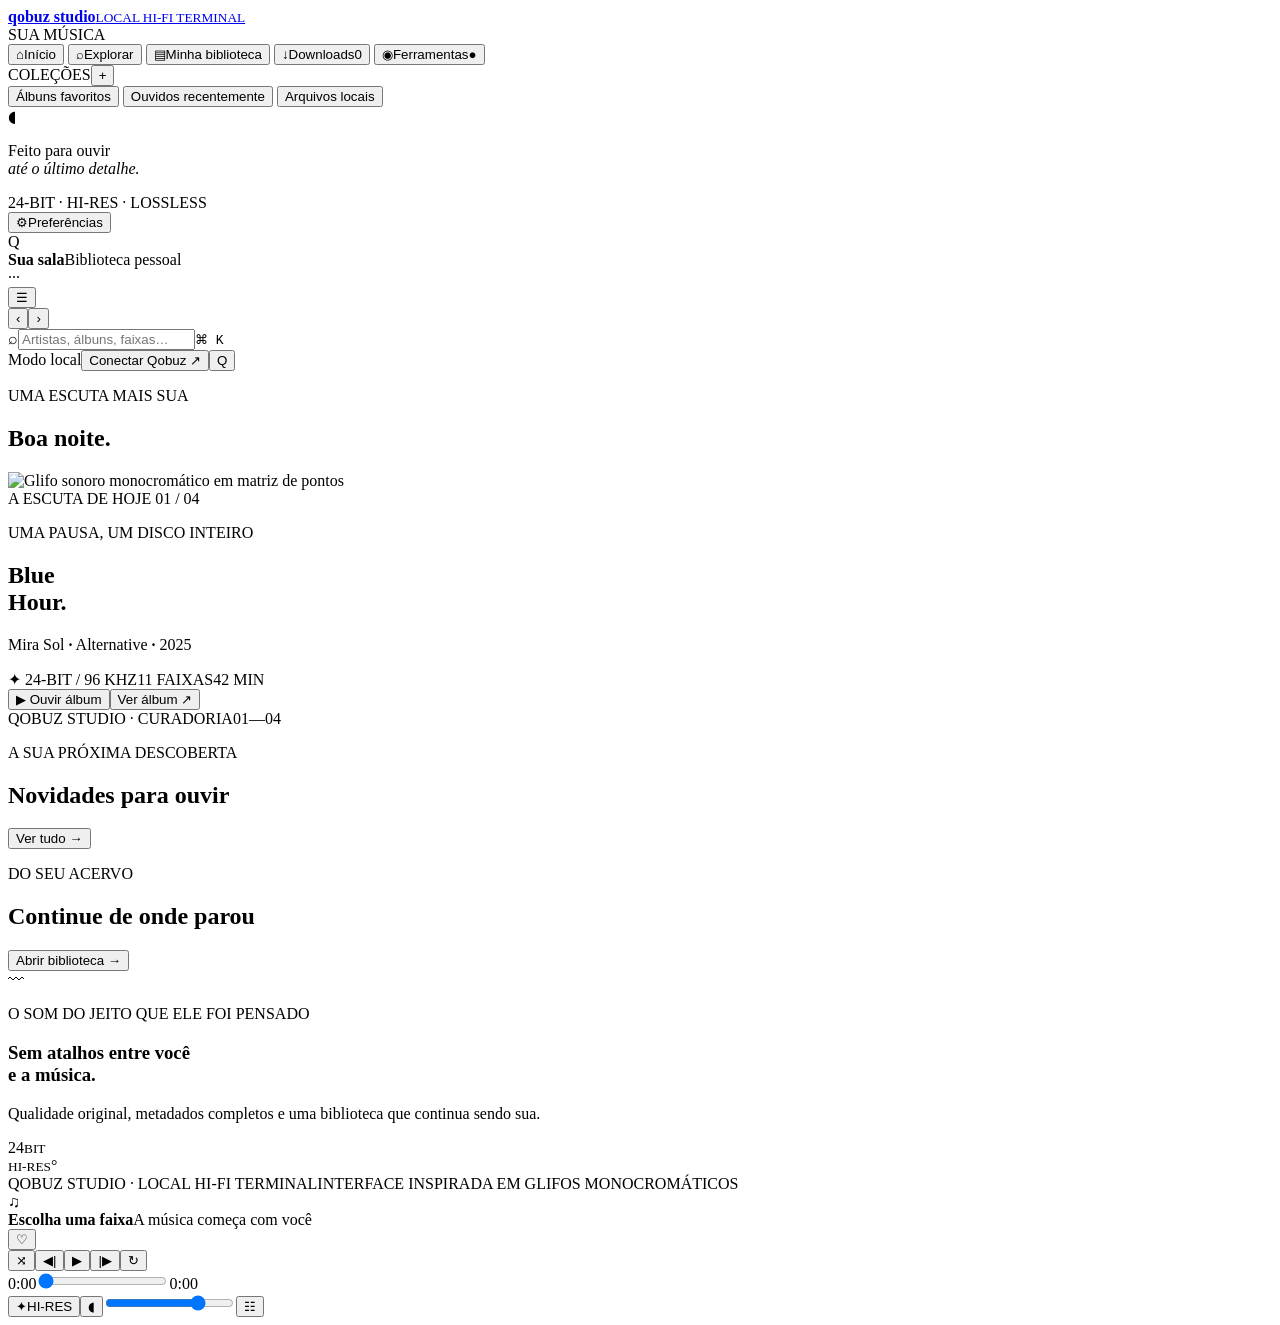
==== qobuz_dl/web_ui/index.html @ c61e97c6 "Update MANIFEST and expand README for Qobuz-DL Studio" ====
<!doctype html>
<html lang="pt-BR">
<head>
  <meta charset="utf-8">
  <meta name="viewport" content="width=device-width,initial-scale=1,viewport-fit=cover">
  <meta name="theme-color" content="#101010">
  <meta name="description" content="Uma sala de escuta pessoal para sua biblioteca hi-fi.">
  <title>Qobuz Studio · Sua sala de escuta</title>
  <link rel="stylesheet" href="/app.css">
  <script defer src="/app.js"></script>
</head>
<body>
  <div class="app-shell">
    <aside class="sidebar" id="sidebar">
      <a class="brand" href="#inicio" aria-label="Qobuz Studio — início">
        <span class="brand-mark glyph-mark" aria-hidden="true"><i></i><i></i><i></i><i></i><i></i><i></i><i></i><i></i></span>
        <span class="brand-copy"><strong>qobuz<span> studio</span></strong><small>LOCAL HI-FI TERMINAL</small></span>
      </a>
      <div class="sidebar-scroll">
        <div class="nav-group-label">SUA MÚSICA</div>
        <nav class="primary-nav" aria-label="Navegação principal">
          <button class="nav-link active" data-view="home"><span class="nav-icon">⌂</span><span>Início</span></button>
          <button class="nav-link" data-view="explore"><span class="nav-icon">⌕</span><span>Explorar</span></button>
          <button class="nav-link" data-view="library"><span class="nav-icon">▤</span><span>Minha biblioteca</span></button>
          <button class="nav-link" data-view="downloads"><span class="nav-icon">↓</span><span>Downloads</span><span class="nav-count" id="queue-count">0</span></button>
          <button class="nav-link" data-view="tools"><span class="nav-icon">◉</span><span>Ferramentas</span><span class="tool-nav-mark">●</span></button>
        </nav>
        <div class="nav-divider"></div>
        <div class="nav-group-head"><span class="nav-group-label">COLEÇÕES</span><button class="small-plus" id="quick-library" title="Abrir sua biblioteca">+</button></div>
        <nav class="collection-nav">
          <button class="collection-link" data-view="favorites"><span class="collection-dot dot-coral"></span>Álbuns favoritos</button>
          <button class="collection-link" data-view="recent"><span class="collection-dot dot-blue"></span>Ouvidos recentemente</button>
          <button class="collection-link" data-view="local"><span class="collection-dot dot-gold"></span>Arquivos locais</button>
        </nav>
        <div class="sidebar-note">
          <div class="note-symbol">◖</div>
          <p>Feito para ouvir<br><em>até o último detalhe.</em></p>
          <span>24-BIT · HI-RES · LOSSLESS</span>
        </div>
      </div>
      <div class="sidebar-bottom">
        <button class="settings-link" id="open-settings"><span class="nav-icon">⚙</span><span>Preferências</span></button>
        <div class="profile-row"><div class="profile-avatar" id="profile-avatar">Q</div><div class="profile-copy"><strong id="profile-name">Sua sala</strong><span id="profile-subtitle">Biblioteca pessoal</span></div><span class="profile-menu">···</span></div>
      </div>
    </aside>

    <main class="main-content">
      <header class="topbar">
        <button class="mobile-menu" id="mobile-menu" aria-label="Abrir menu">☰</button>
        <div class="history-buttons"><button aria-label="Voltar" id="go-back">‹</button><button aria-label="Avançar" id="go-forward">›</button></div>
        <label class="search-box" for="global-search"><span class="search-symbol">⌕</span><input id="global-search" type="search" placeholder="Artistas, álbuns, faixas…" autocomplete="off"><kbd>⌘ K</kbd></label>
        <div class="top-actions"><span class="connection-pill" id="connection-pill"><i></i><span>Modo local</span></span><button class="connect-button" id="connect-button">Conectar Qobuz <span>↗</span></button><button class="avatar-top" aria-label="Preferências" id="avatar-top">Q</button></div>
      </header>
      <div class="demo-banner" id="demo-banner" hidden><span>PRÉVIA INTERATIVA</span> Os exemplos abaixo são demonstrativos. Conecte sua conta na versão local para buscar, reproduzir e baixar conteúdo.</div>

      <section class="page-view" id="home-view">
        <div class="welcome-line"><div><p class="eyebrow" id="date-greeting">UMA ESCUTA MAIS SUA</p><h1>Boa noite<span class="period-dot">.</span></h1></div><div class="sound-mark" aria-hidden="true"><i></i><i></i><i></i><i></i><i></i><i></i><i></i></div></div>
        <section class="hero-card" aria-label="Destaque musical">
          <img class="hero-art" src="/assets/cover-glyph.jpg" alt="Glifo sonoro monocromático em matriz de pontos">
          <div class="hero-overlay"></div><div class="hero-grain"></div>
          <div class="hero-content"><div class="hero-kicker"><span class="live-dot"></span> A ESCUTA DE HOJE <span class="hero-line"></span> 01 / 04</div><p class="hero-overline">UMA PAUSA, UM DISCO INTEIRO</p><h2>Blue<br>Hour<span>.</span></h2><p class="hero-description">Mira Sol <b>·</b> Alternative <b>·</b> 2025</p><div class="hero-meta"><span class="quality-chip"><span>✦</span> 24-BIT / 96 KHZ</span><span>11 FAIXAS</span><span>42 MIN</span></div><div class="hero-actions"><button class="button-primary" id="hero-play"><span class="play-triangle">▶</span> Ouvir álbum</button><button class="button-ghost" id="hero-detail">Ver álbum <span>↗</span></button></div></div>
          <div class="hero-side-caption"><span>QOBUZ STUDIO · CURADORIA</span><i></i><span>01—04</span></div>
        </section>
        <div class="section-heading"><div><p class="eyebrow">A SUA PRÓXIMA DESCOBERTA</p><h2>Novidades para ouvir</h2></div><button class="text-action" id="see-all-new">Ver tudo <span>→</span></button></div>
        <div class="album-grid" id="new-releases"></div>
        <div class="section-heading section-heading-spaced"><div><p class="eyebrow">DO SEU ACERVO</p><h2>Continue de onde parou</h2></div><button class="text-action" id="see-all-local">Abrir biblioteca <span>→</span></button></div>
        <div class="recent-strip" id="recent-tracks"></div>
        <section class="quality-note"><div class="quality-note-symbol">〰</div><div><p class="eyebrow">O SOM DO JEITO QUE ELE FOI PENSADO</p><h3>Sem atalhos entre você<br>e a música.</h3><p>Qualidade original, metadados completos e uma biblioteca que continua sendo sua.</p></div><div class="quality-note-right"><span>24</span><small>BIT<br>HI-RES</small><span class="quality-note-orbit">°</span></div></section>
      </section>

      <section class="page-view alternate-view" id="explore-view" hidden><div class="view-heading"><p class="eyebrow">UM CATÁLOGO PARA SE PERDER</p><h1>Explore<span class="period-dot">.</span></h1><p class="view-subtitle">Encontre sua próxima faixa favorita por artista, álbum ou gênero.</p></div><div class="genre-grid" id="genre-grid"></div><div class="section-heading"><div><p class="eyebrow">BUSCAS POPULARES</p><h2>Comece por aqui</h2></div></div><div class="album-grid" id="explore-albums"></div></section>
      <section class="page-view alternate-view" id="library-view" hidden><div class="view-heading"><p class="eyebrow">SEU ACERVO, SEMPRE À MÃO</p><h1>Minha biblioteca<span class="period-dot">.</span></h1><p class="view-subtitle" id="library-location">Os seus álbuns favoritos e arquivos locais.</p></div><div class="tabs"><button class="tab-button active" data-library-tab="favorites">Favoritos</button><button class="tab-button" data-library-tab="local">Arquivos locais</button></div><div class="album-grid" id="library-albums"></div><div class="track-table-wrap" id="library-files-wrap" hidden><table class="track-table"><thead><tr><th></th><th>FAIXA</th><th>ÁLBUM</th><th>FORMATO</th><th>TEMPO</th><th></th></tr></thead><tbody id="library-files"></tbody></table><div class="empty-state" id="library-empty" hidden><span>♫</span><h3>A sua pasta de música está esperando.</h3><p>Escolha a pasta da sua biblioteca em Preferências para encontrar os arquivos locais.</p><button class="button-secondary" id="empty-settings">Escolher pasta</button></div></div></section>
      <section class="page-view alternate-view" id="downloads-view" hidden><div class="view-heading"><p class="eyebrow">SEM PERDER O FIO DA MÚSICA</p><h1>Downloads<span class="period-dot">.</span></h1><p class="view-subtitle">Acompanhe a sua fila e o que já chegou à biblioteca.</p></div><div class="download-summary"><div><span class="summary-label">NA FILA</span><strong id="pending-total">0</strong></div><div><span class="summary-label">CONCLUÍDOS</span><strong id="done-total">0</strong></div><div><span class="summary-label">DESTINO</span><strong id="download-path-summary">—</strong></div><button class="button-secondary" id="open-download-folder">Alterar pasta ↗</button></div><div class="track-table-wrap"><table class="track-table"><thead><tr><th></th><th>ITEM</th><th>ESTADO</th><th>ADICIONADO</th><th></th></tr></thead><tbody id="download-queue"></tbody></table><div class="empty-state" id="queue-empty"><span>↓</span><h3>O próximo álbum pode começar aqui.</h3><p>Busque uma faixa ou álbum e escolha “Baixar” para criar sua fila.</p><button class="button-secondary" id="queue-search">Explorar música</button></div></div></section>
      <section class="page-view alternate-view" id="favorites-view" hidden><div class="view-heading"><p class="eyebrow">OS DISCOS QUE VOLTAM COM VOCÊ</p><h1>Álbuns favoritos<span class="period-dot">.</span></h1></div><div class="album-grid" id="favorites-albums"></div></section>
      <section class="page-view alternate-view" id="recent-view" hidden><div class="view-heading"><p class="eyebrow">OUVIDO POR ÚLTIMO</p><h1>Recentes<span class="period-dot">.</span></h1></div><div class="recent-strip" id="recent-view-tracks"></div></section>
      <section class="page-view alternate-view" id="local-view" hidden><div class="view-heading"><p class="eyebrow">SEMPRE DISPONÍVEL</p><h1>Arquivos locais<span class="period-dot">.</span></h1><p class="view-subtitle" id="local-location">Reproduza os seus arquivos de áudio já baixados.</p></div><div class="track-table-wrap"><table class="track-table"><thead><tr><th></th><th>FAIXA</th><th>ÁLBUM</th><th>FORMATO</th><th>TEMPO</th><th></th></tr></thead><tbody id="local-files"></tbody></table><div class="empty-state" id="local-empty"><span>♫</span><h3>Nenhum arquivo de áudio encontrado.</h3><p>Defina o diretório da biblioteca em Preferências.</p><button class="button-secondary" id="local-settings">Abrir preferências</button></div></div></section>
      <section class="page-view alternate-view search-view" id="search-view" hidden><div class="view-heading"><p class="eyebrow">A SUA PRÓXIMA DESCOBERTA</p><h1>Resultados<span class="period-dot">.</span></h1><p class="view-subtitle" id="search-query-title"></p></div><div class="tabs"><button class="tab-button active" data-search-tab="all">Tudo</button><button class="tab-button" data-search-tab="tracks">Faixas</button><button class="tab-button" data-search-tab="albums">Álbuns</button></div><div class="album-grid" id="search-albums"></div><div class="track-table-wrap" id="search-track-wrap"><table class="track-table"><thead><tr><th></th><th>FAIXA</th><th>ÁLBUM</th><th>QUALIDADE</th><th>TEMPO</th><th></th></tr></thead><tbody id="search-tracks"></tbody></table><div class="empty-state" id="search-empty" hidden><span>⌕</span><h3>Nada encontrado por aqui.</h3><p>Tente outro nome, artista ou álbum.</p></div></div></section>
      <section class="page-view alternate-view tools-view" id="tools-view" hidden>
        <div class="view-heading"><p class="eyebrow">O PROGRAMA INTEIRO, SOB SEU CONTROLE</p><h1>Ferramentas<span class="period-dot">.</span></h1><p class="view-subtitle">Atalhos visuais para os recursos de manutenção, biblioteca e importação do Qobuz-DL.</p></div>
        <div class="tool-console"><div class="tool-console-head"><span class="console-light"></span><span class="console-light"></span><span class="console-light"></span><span class="console-caption">QOBUZ-DL / COMMAND CENTER</span><span class="console-status" id="tool-console-status">PRONTO</span></div><div class="tool-console-body"><div class="tool-selector-wrap"><label class="form-label" for="tool-select">ESCOLHA UMA FERRAMENTA</label><select id="tool-select"><option value="doctor">Diagnóstico do sistema</option><option value="stats">Estatísticas da biblioteca</option><option value="library">Catálogo local</option><option value="scan">Examinar pasta de música</option><option value="sync-favorites">Sincronizar favoritos</option><option value="sync-db">Reconstruir banco de downloads</option><option value="find-duplicates">Encontrar faixas duplicadas</option><option value="lyrics">Preencher letras nos arquivos</option><option value="inspect">Inspecionar áudio e tags</option><option value="import-playlist">Importar playlist externa</option><option value="sync-playlist">Sincronizar pasta com playlist</option><option value="dl">Baixar por URL do Qobuz</option><option value="lucky">Buscar e baixar automaticamente</option><option value="user">Perfil e assinatura</option><option value="show-config">Ver configuração (segredos ocultos)</option><option value="purge">Apagar banco de downloads</option></select><p class="tool-description" id="tool-description">Verifica ambiente, configuração, bancos locais e dependências sem revelar credenciais.</p><div id="tool-dynamic-fields"></div><div class="tool-warning" id="tool-warning" hidden></div><div class="tool-actions"><button class="button-primary" id="run-tool"><span>▶</span> Executar</button><button class="button-secondary" id="open-tool-docs">Como funciona</button></div></div><div class="tool-terminal" id="tool-terminal"><div class="terminal-empty"><span class="terminal-prompt">›</span><span>Selecione uma ferramenta e execute para ver a saída aqui.</span></div></div></div></div>
        <div class="section-heading"><div><p class="eyebrow">PROCESSOS DESTA SESSÃO</p><h2>Atividades recentes</h2></div><button class="text-action" id="refresh-tool-jobs">Atualizar <span>↻</span></button></div><div class="tool-job-list" id="tool-job-list"></div>
        <div class="tool-capabilities"><article><span class="cap-index">01</span><strong>Biblioteca & arquivo</strong><p>Scan, reconciliação, importação e verificação de faixas e metadados.</p></article><article><span class="cap-index">02</span><strong>Sincronização</strong><p>Favoritos, playlists e recuperação dos registros locais de download.</p></article><article><span class="cap-index">03</span><strong>Manutenção</strong><p>Diagnósticos, estatísticas, letras, duplicatas e análise de áudio.</p></article></div>
      </section>
      <footer class="main-footer"><span>QOBUZ STUDIO <i>·</i> LOCAL HI-FI TERMINAL</span><span>INTERFACE INSPIRADA EM GLIFOS MONOCROMÁTICOS</span></footer>
    </main>
  </div>

  <aside class="now-playing" id="now-playing">
    <div class="playing-track"><div class="playing-cover" id="player-cover"><span>♫</span></div><div class="playing-copy"><strong id="player-title">Escolha uma faixa</strong><span id="player-artist">A música começa com você</span></div><button class="icon-button player-like" title="Adicionar aos favoritos" id="player-like">♡</button></div>
    <div class="player-center"><div class="player-controls"><button class="icon-button" id="shuffle-button" title="Aleatório">⤨</button><button class="icon-button" id="previous-button" title="Anterior">◀|</button><button class="play-button" id="play-button" aria-label="Reproduzir">▶</button><button class="icon-button" id="next-button" title="Próxima">|▶</button><button class="icon-button" id="repeat-button" title="Repetir">↻</button></div><div class="progress-row"><span id="current-time">0:00</span><input class="progress-slider" id="progress-slider" type="range" min="0" max="1000" value="0" aria-label="Progresso da música"><span id="total-time">0:00</span></div></div>
    <div class="player-options"><button class="quality-control" id="player-quality"><span class="quality-icon">✦</span><span id="player-quality-label">HI-RES</span><span class="quality-indicator"></span></button><button class="icon-button volume-icon" id="volume-button" aria-label="Volume">◖</button><input id="volume-slider" class="volume-slider" type="range" min="0" max="100" value="75" aria-label="Volume"><button class="icon-button queue-shortcut" id="player-queue" title="Abrir fila">☷</button></div>
  </aside>
  <audio id="audio-element" preload="none"></audio>

  <div class="modal-backdrop" id="modal-backdrop" hidden><section class="modal-card settings-modal" role="dialog" aria-modal="true" aria-labelledby="settings-title"><button class="modal-close" data-close-modal aria-label="Fechar">×</button><p class="eyebrow">TUDO NO SEU COMPUTADOR</p><h2 id="settings-title">Preferências<span class="period-dot">.</span></h2><p class="modal-description">As credenciais são validadas e armazenadas localmente; a senha da conta nunca é solicitada.</p><div class="settings-status" id="settings-account-status"><span class="connection-orb"></span><div><strong>Conta Qobuz</strong><span>Use a configuração já existente do aplicativo.</span></div><button class="button-secondary" id="settings-connect">Conectar</button></div><details class="account-setup"><summary>Conectar ou configurar conta Qobuz</summary><p class="field-note">Use o e-mail e o token de autenticação que você já obtém no navegador do Qobuz. A GUI valida antes de gravar, não exibe o segredo e não envia credenciais a terceiros.</p><label class="form-label" for="account-email">E-MAIL DA CONTA</label><input class="settings-text-input" id="account-email" type="email" autocomplete="username" placeholder="voce@exemplo.com"><label class="form-label" for="account-token">TOKEN QOBUZ</label><input class="settings-text-input" id="account-token" type="password" autocomplete="new-password" placeholder="Cole seu token de sessão"><label class="toggle-row keyring-choice"><span><strong>Guardar no cofre do sistema</strong><small>Recomendado; se indisponível, você pode optar pelo arquivo de configuração local</small></span><input id="account-keyring" type="checkbox" checked><i></i></label><button class="button-secondary account-save" id="save-account">Validar e salvar acesso</button></details><label class="form-label" for="settings-directory">PASTA DA BIBLIOTECA</label><div class="path-input-row"><input id="settings-directory" type="text" placeholder="~/Music/Qobuz"><button class="button-secondary" id="browse-directory" title="Selecionar pasta no sistema">⌖</button></div><small class="field-note">Informe um caminho local, por exemplo: ~/Music/Qobuz</small><label class="form-label" for="settings-quality">QUALIDADE MÁXIMA PARA DOWNLOAD</label><select id="settings-quality"><option value="5">MP3 · 320 kbps</option><option value="6">FLAC · 16-bit / 44.1 kHz</option><option value="7">Hi-Res · até 24-bit / 96 kHz</option><option value="27">Hi-Res · acima de 24-bit / 96 kHz</option></select><small class="field-note">A disponibilidade depende da faixa, do território e da sua assinatura.</small><div class="settings-section-label">TRATAMENTO DOS ARQUIVOS</div><div class="settings-toggle-grid"><label class="toggle-row"><span><strong>Incorporar capa</strong><small>Adicionar artwork aos arquivos de áudio</small></span><input id="setting-embed-art" type="checkbox"><i></i></label><label class="toggle-row"><span><strong>Buscar letras</strong><small>Usar fontes de letras disponíveis</small></span><input id="setting-lyrics" type="checkbox"><i></i></label><label class="toggle-row"><span><strong>Arquivos .LRC</strong><small>Salvar letras sincronizadas em arquivo</small></span><input id="setting-lrc" type="checkbox"><i></i></label><label class="toggle-row"><span><strong>Créditos detalhados</strong><small>Incluir compositor, selo e equipe</small></span><input id="setting-credits" type="checkbox"><i></i></label><label class="toggle-row"><span><strong>Criar playlist .M3U</strong><small>Gerar playlist ao terminar um álbum</small></span><input id="setting-m3u" type="checkbox"><i></i></label><label class="toggle-row"><span><strong>Fallback de qualidade</strong><small>Aceitar qualidade inferior quando necessário</small></span><input id="setting-fallback" type="checkbox"><i></i></label><label class="toggle-row"><span><strong>Playlist por álbum</strong><small>Agrupar faixas pela pasta do álbum original</small></span><input id="setting-playlist-albums" type="checkbox"><i></i></label><label class="toggle-row"><span><strong>Validar downloads</strong><small>Verificar integridade após baixar</small></span><input id="setting-verify" type="checkbox"><i></i></label><label class="toggle-row"><span><strong>Não baixar capas</strong><small>Omitir artwork separado</small></span><input id="setting-no-cover" type="checkbox"><i></i></label><label class="toggle-row"><span><strong>Discografia inteligente</strong><small>Ignorar singles e compilações sem contexto</small></span><input id="setting-smart-discography" type="checkbox"><i></i></label><label class="toggle-row"><span><strong>Tags multivalor</strong><small>Separar créditos em campos individuais</small></span><input id="setting-multi-tags" type="checkbox"><i></i></label></div><div class="settings-number-grid"><label><span class="form-label">DOWNLOADS PARALELOS</span><input class="settings-text-input" id="settings-max-workers" type="number" min="1" max="16" value="1"><small class="field-note">1 = sequencial</small></label><label><span class="form-label">SEGMENTOS DE ÁUDIO</span><input class="settings-text-input" id="settings-segment-workers" type="number" min="2" max="16" value="4"><small class="field-note">2–16 conexões</small></label><label><span class="form-label">CAPA INCORPORADA</span><select id="settings-embedded-size" class="settings-text-input"><option value="org">Original</option><option value="600">600 px</option><option value="300">300 px</option><option value="150">150 px</option></select></label><label><span class="form-label">CAPA SALVA EM ARQUIVO</span><select id="settings-saved-size" class="settings-text-input"><option value="org">Original</option><option value="600">600 px</option><option value="300">300 px</option><option value="150">150 px</option></select></label></div><label class="form-label" for="settings-folder-format">PADRÃO DE PASTA DO ÁLBUM</label><input class="settings-text-input" id="settings-folder-format" type="text" placeholder="{release_type}/{album_artist} - {album_title} ({year}) [{format} {bit_depth}]"><small class="field-note">Variáveis disponíveis no CLI: {artist}, {album}, {year}, {bit_depth}, {sampling_rate}.</small><label class="form-label" for="settings-track-format">PADRÃO DE NOME DA FAIXA</label><input class="settings-text-input" id="settings-track-format" type="text" placeholder="{track_number}. {track_title_base} {explicit}"><small class="field-note">As alterações valem para downloads iniciados após salvar.</small><div class="modal-actions"><button class="button-ghost" data-close-modal>Cancelar</button><button class="button-primary" id="save-settings">Salvar preferências</button></div><p class="config-footnote" id="config-footnote"></p></section></div>

  <div class="modal-backdrop" id="album-backdrop" hidden><section class="modal-card album-modal" role="dialog" aria-modal="true" aria-labelledby="album-modal-title"><button class="modal-close" data-close-album aria-label="Fechar">×</button><div class="album-modal-top"><img id="album-modal-cover" src="/assets/cover-nebula.jpg" alt="Capa do álbum"><div><p class="eyebrow">ÁLBUM · QUALIDADE ORIGINAL</p><h2 id="album-modal-title"></h2><p id="album-modal-artist"></p><div class="album-modal-meta" id="album-modal-meta"></div><div class="album-modal-actions"><button class="button-primary" id="album-play-all"><span class="play-triangle">▶</span> Reproduzir</button><button class="button-secondary" id="album-download-all">↓ Baixar álbum</button></div></div></div><div class="album-track-list" id="album-track-list"></div></section></div>

  <div class="toast-region" id="toast-region" aria-live="polite"></div>
</body>
</html>
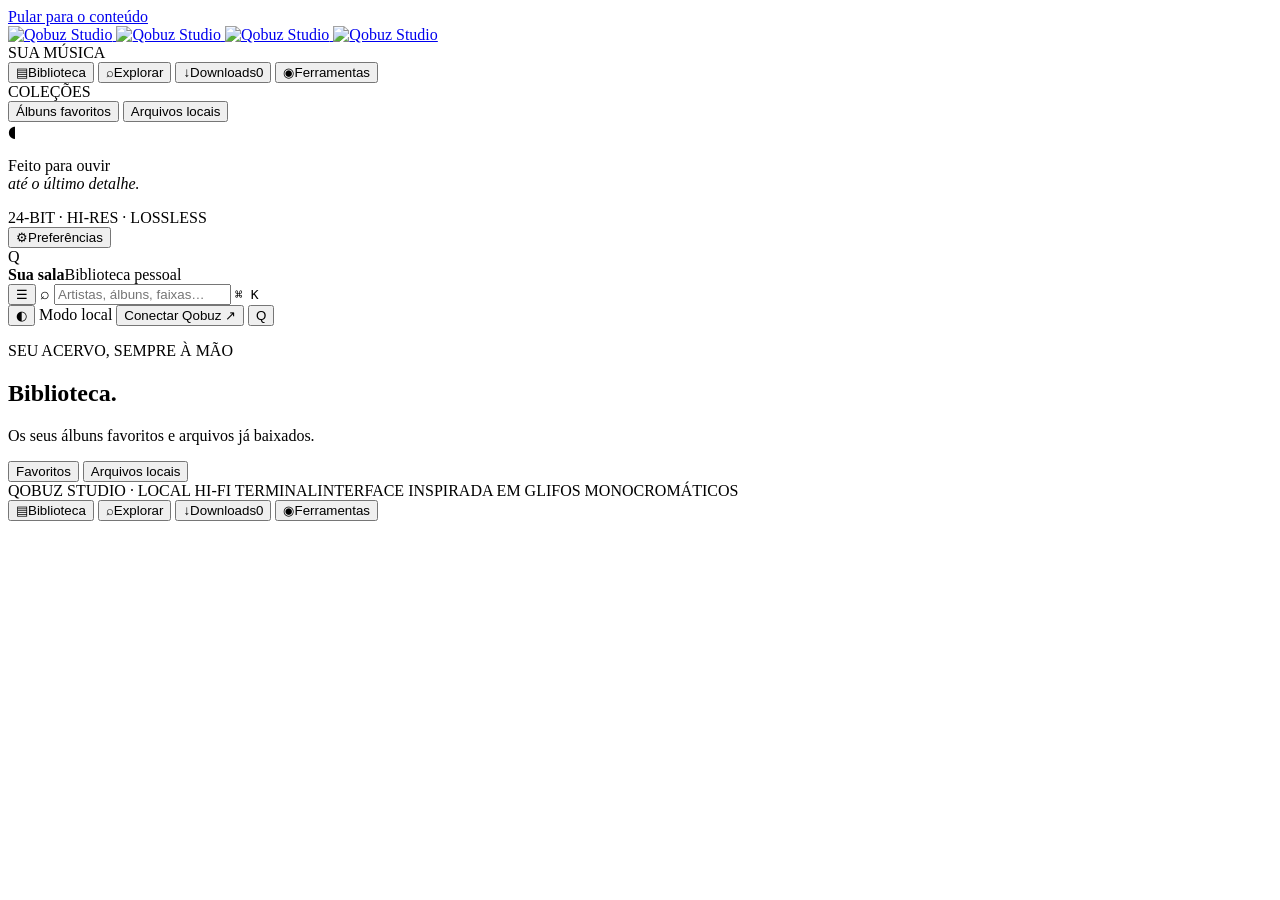
==== commit 7458b1bb: "Update Dockerfile and README with GUI support details" ====
--- a/qobuz_dl/web_ui/index.html
+++ b/qobuz_dl/web_ui/index.html
@@ -2,99 +2,384 @@
 <html lang="pt-BR">
 <head>
   <meta charset="utf-8">
-  <meta name="viewport" content="width=device-width,initial-scale=1,viewport-fit=cover">
-  <meta name="theme-color" content="#101010">
+  <meta name="viewport" content="width=device-width, initial-scale=1, viewport-fit=cover">
+  <meta name="theme-color" id="theme-color-meta" content="#0a0a0a">
   <meta name="description" content="Uma sala de escuta pessoal para sua biblioteca hi-fi.">
   <title>Qobuz Studio · Sua sala de escuta</title>
+  <link rel="icon" type="image/png" href="/assets/favicon-dark.png">
+  <link rel="icon" type="image/png" sizes="32x32" href="/assets/favicon-light.png" media="(prefers-color-scheme: light)">
+  <link rel="icon" type="image/png" sizes="32x32" href="/assets/favicon-dark.png" media="(prefers-color-scheme: dark)">
+  <link rel="icon" type="image/png" sizes="192x192" href="/assets/favicon-light-192.png" media="(prefers-color-scheme: light)">
+  <link rel="icon" type="image/png" sizes="192x192" href="/assets/favicon-dark-192.png" media="(prefers-color-scheme: dark)">
+  <link rel="apple-touch-icon" sizes="180x180" href="/assets/apple-touch-icon-dark.png">
+  <link rel="apple-touch-icon" sizes="180x180" href="/assets/apple-touch-icon-light.png" media="(prefers-color-scheme: light)">
   <link rel="stylesheet" href="/app.css">
+  <script>
+    /* Aplica o tema salvo antes do primeiro paint, pra não piscar. */
+    (function () {
+      try {
+        var saved = localStorage.getItem("qs-theme");
+        if (saved === "dark" || saved === "light") {
+          document.documentElement.setAttribute("data-theme", saved);
+        }
+      } catch (err) { /* localStorage indisponível; segue com o padrão do sistema */ }
+    })();
+  </script>
   <script defer src="/app.js"></script>
 </head>
 <body>
+  <a class="skip-link" href="#main-content">Pular para o conteúdo</a>
+
   <div class="app-shell">
+    <div class="sidebar-scrim" id="sidebar-scrim"></div>
+
     <aside class="sidebar" id="sidebar">
-      <a class="brand" href="#inicio" aria-label="Qobuz Studio — início">
-        <span class="brand-mark glyph-mark" aria-hidden="true"><i></i><i></i><i></i><i></i><i></i><i></i><i></i><i></i></span>
-        <span class="brand-copy"><strong>qobuz<span> studio</span></strong><small>LOCAL HI-FI TERMINAL</small></span>
+      <a class="brand" href="#" data-view="library" aria-label="Qobuz Studio — biblioteca">
+        <span class="brand-logo" id="brand-logo">
+          <img src="/assets/logo-light.png" alt="Qobuz Studio" class="logo-light">
+          <img src="/assets/logo-dark.png" alt="Qobuz Studio" class="logo-dark">
+          <img src="/assets/favicon-light.png" alt="Qobuz Studio" class="icon-light">
+          <img src="/assets/favicon-dark.png" alt="Qobuz Studio" class="icon-dark">
+          <i class="brand-live-dot" aria-hidden="true"></i>
+        </span>
       </a>
+
       <div class="sidebar-scroll">
         <div class="nav-group-label">SUA MÚSICA</div>
         <nav class="primary-nav" aria-label="Navegação principal">
-          <button class="nav-link active" data-view="home"><span class="nav-icon">⌂</span><span>Início</span></button>
-          <button class="nav-link" data-view="explore"><span class="nav-icon">⌕</span><span>Explorar</span></button>
-          <button class="nav-link" data-view="library"><span class="nav-icon">▤</span><span>Minha biblioteca</span></button>
-          <button class="nav-link" data-view="downloads"><span class="nav-icon">↓</span><span>Downloads</span><span class="nav-count" id="queue-count">0</span></button>
-          <button class="nav-link" data-view="tools"><span class="nav-icon">◉</span><span>Ferramentas</span><span class="tool-nav-mark">●</span></button>
+          <button class="nav-link active" data-view="library" title="Biblioteca"><span class="nav-icon">▤</span><span>Biblioteca</span></button>
+          <button class="nav-link" data-view="explore" title="Explorar"><span class="nav-icon">⌕</span><span>Explorar</span></button>
+          <button class="nav-link" data-view="downloads" title="Downloads"><span class="nav-icon">↓</span><span>Downloads</span><span class="nav-count" id="queue-count">0</span></button>
+          <button class="nav-link" data-view="tools" title="Ferramentas"><span class="nav-icon">◉</span><span>Ferramentas</span></button>
         </nav>
+
         <div class="nav-divider"></div>
-        <div class="nav-group-head"><span class="nav-group-label">COLEÇÕES</span><button class="small-plus" id="quick-library" title="Abrir sua biblioteca">+</button></div>
+        <div class="nav-group-head"><span class="nav-group-label">COLEÇÕES</span></div>
         <nav class="collection-nav">
-          <button class="collection-link" data-view="favorites"><span class="collection-dot dot-coral"></span>Álbuns favoritos</button>
-          <button class="collection-link" data-view="recent"><span class="collection-dot dot-blue"></span>Ouvidos recentemente</button>
-          <button class="collection-link" data-view="local"><span class="collection-dot dot-gold"></span>Arquivos locais</button>
+          <button class="collection-link" data-view="library" data-library-tab="favorites" title="Álbuns favoritos"><span class="collection-dot dot-coral"></span>Álbuns favoritos</button>
+          <button class="collection-link" data-view="library" data-library-tab="local" title="Arquivos locais"><span class="collection-dot dot-gold"></span>Arquivos locais</button>
         </nav>
+
         <div class="sidebar-note">
           <div class="note-symbol">◖</div>
           <p>Feito para ouvir<br><em>até o último detalhe.</em></p>
           <span>24-BIT · HI-RES · LOSSLESS</span>
         </div>
       </div>
+
       <div class="sidebar-bottom">
-        <button class="settings-link" id="open-settings"><span class="nav-icon">⚙</span><span>Preferências</span></button>
-        <div class="profile-row"><div class="profile-avatar" id="profile-avatar">Q</div><div class="profile-copy"><strong id="profile-name">Sua sala</strong><span id="profile-subtitle">Biblioteca pessoal</span></div><span class="profile-menu">···</span></div>
+        <button class="settings-link" id="open-settings" title="Preferências"><span class="nav-icon">⚙</span><span>Preferências</span></button>
+        <div class="profile-row" id="open-settings-profile">
+          <div class="profile-avatar" id="profile-avatar">Q</div>
+          <div class="profile-copy"><strong id="profile-name">Sua sala</strong><span id="profile-subtitle">Biblioteca pessoal</span></div>
+        </div>
       </div>
     </aside>
 
-    <main class="main-content">
+    <main class="main-content" id="main-content">
       <header class="topbar">
         <button class="mobile-menu" id="mobile-menu" aria-label="Abrir menu">☰</button>
-        <div class="history-buttons"><button aria-label="Voltar" id="go-back">‹</button><button aria-label="Avançar" id="go-forward">›</button></div>
-        <label class="search-box" for="global-search"><span class="search-symbol">⌕</span><input id="global-search" type="search" placeholder="Artistas, álbuns, faixas…" autocomplete="off"><kbd>⌘ K</kbd></label>
-        <div class="top-actions"><span class="connection-pill" id="connection-pill"><i></i><span>Modo local</span></span><button class="connect-button" id="connect-button">Conectar Qobuz <span>↗</span></button><button class="avatar-top" aria-label="Preferências" id="avatar-top">Q</button></div>
+        <label class="search-box" for="global-search">
+          <span class="search-symbol">⌕</span>
+          <input id="global-search" type="search" placeholder="Artistas, álbuns, faixas…" autocomplete="off">
+          <kbd>⌘ K</kbd>
+        </label>
+        <div class="top-actions">
+          <button class="theme-toggle" id="theme-toggle" aria-label="Alternar tema claro/escuro" title="Alternar tema">◐</button>
+          <span class="connection-pill" id="connection-pill"><i></i><span id="connection-pill-label">Modo local</span></span>
+          <button class="connect-button" id="connect-button">Conectar Qobuz <span>↗</span></button>
+          <button class="avatar-top" aria-label="Preferências" id="avatar-top">Q</button>
+        </div>
       </header>
+
       <div class="demo-banner" id="demo-banner" hidden><span>PRÉVIA INTERATIVA</span> Os exemplos abaixo são demonstrativos. Conecte sua conta na versão local para buscar, reproduzir e baixar conteúdo.</div>
 
-      <section class="page-view" id="home-view">
-        <div class="welcome-line"><div><p class="eyebrow" id="date-greeting">UMA ESCUTA MAIS SUA</p><h1>Boa noite<span class="period-dot">.</span></h1></div><div class="sound-mark" aria-hidden="true"><i></i><i></i><i></i><i></i><i></i><i></i><i></i></div></div>
-        <section class="hero-card" aria-label="Destaque musical">
-          <img class="hero-art" src="/assets/cover-glyph.jpg" alt="Glifo sonoro monocromático em matriz de pontos">
-          <div class="hero-overlay"></div><div class="hero-grain"></div>
-          <div class="hero-content"><div class="hero-kicker"><span class="live-dot"></span> A ESCUTA DE HOJE <span class="hero-line"></span> 01 / 04</div><p class="hero-overline">UMA PAUSA, UM DISCO INTEIRO</p><h2>Blue<br>Hour<span>.</span></h2><p class="hero-description">Mira Sol <b>·</b> Alternative <b>·</b> 2025</p><div class="hero-meta"><span class="quality-chip"><span>✦</span> 24-BIT / 96 KHZ</span><span>11 FAIXAS</span><span>42 MIN</span></div><div class="hero-actions"><button class="button-primary" id="hero-play"><span class="play-triangle">▶</span> Ouvir álbum</button><button class="button-ghost" id="hero-detail">Ver álbum <span>↗</span></button></div></div>
-          <div class="hero-side-caption"><span>QOBUZ STUDIO · CURADORIA</span><i></i><span>01—04</span></div>
-        </section>
-        <div class="section-heading"><div><p class="eyebrow">A SUA PRÓXIMA DESCOBERTA</p><h2>Novidades para ouvir</h2></div><button class="text-action" id="see-all-new">Ver tudo <span>→</span></button></div>
-        <div class="album-grid" id="new-releases"></div>
-        <div class="section-heading section-heading-spaced"><div><p class="eyebrow">DO SEU ACERVO</p><h2>Continue de onde parou</h2></div><button class="text-action" id="see-all-local">Abrir biblioteca <span>→</span></button></div>
-        <div class="recent-strip" id="recent-tracks"></div>
-        <section class="quality-note"><div class="quality-note-symbol">〰</div><div><p class="eyebrow">O SOM DO JEITO QUE ELE FOI PENSADO</p><h3>Sem atalhos entre você<br>e a música.</h3><p>Qualidade original, metadados completos e uma biblioteca que continua sendo sua.</p></div><div class="quality-note-right"><span>24</span><small>BIT<br>HI-RES</small><span class="quality-note-orbit">°</span></div></section>
+      <!-- BIBLIOTECA (favoritos do Qobuz + arquivos locais já baixados) -->
+      <section class="page-view" id="library-view">
+        <div class="view-heading">
+          <p class="eyebrow">SEU ACERVO, SEMPRE À MÃO</p>
+          <h1>Biblioteca<span class="period-dot">.</span></h1>
+          <p class="view-subtitle" id="library-location">Os seus álbuns favoritos e arquivos já baixados.</p>
+        </div>
+        <div class="tabs">
+          <button class="tab-button active" data-library-tab="favorites">Favoritos</button>
+          <button class="tab-button" data-library-tab="local">Arquivos locais</button>
+        </div>
+        <div class="album-grid" id="library-albums"></div>
+        <div class="empty-state" id="library-favorites-empty" hidden>
+          <span>♡</span>
+          <h3>Nenhum favorito ainda.</h3>
+          <p>Favorite álbuns pelo Qobuz para vê-los aqui.</p>
+        </div>
+        <div class="track-table-wrap" id="library-files-wrap" hidden>
+          <table class="track-table">
+            <thead><tr><th></th><th>FAIXA</th><th>ÁLBUM</th><th>FORMATO</th><th>TEMPO</th><th></th></tr></thead>
+            <tbody id="library-files"></tbody>
+          </table>
+          <div class="empty-state" id="library-empty" hidden>
+            <span>♫</span>
+            <h3>A sua pasta de música está esperando.</h3>
+            <p>Escolha a pasta da sua biblioteca em Preferências para encontrar os arquivos locais.</p>
+            <button class="button-secondary" id="empty-settings">Escolher pasta</button>
+          </div>
+        </div>
       </section>
 
-      <section class="page-view alternate-view" id="explore-view" hidden><div class="view-heading"><p class="eyebrow">UM CATÁLOGO PARA SE PERDER</p><h1>Explore<span class="period-dot">.</span></h1><p class="view-subtitle">Encontre sua próxima faixa favorita por artista, álbum ou gênero.</p></div><div class="genre-grid" id="genre-grid"></div><div class="section-heading"><div><p class="eyebrow">BUSCAS POPULARES</p><h2>Comece por aqui</h2></div></div><div class="album-grid" id="explore-albums"></div></section>
-      <section class="page-view alternate-view" id="library-view" hidden><div class="view-heading"><p class="eyebrow">SEU ACERVO, SEMPRE À MÃO</p><h1>Minha biblioteca<span class="period-dot">.</span></h1><p class="view-subtitle" id="library-location">Os seus álbuns favoritos e arquivos locais.</p></div><div class="tabs"><button class="tab-button active" data-library-tab="favorites">Favoritos</button><button class="tab-button" data-library-tab="local">Arquivos locais</button></div><div class="album-grid" id="library-albums"></div><div class="track-table-wrap" id="library-files-wrap" hidden><table class="track-table"><thead><tr><th></th><th>FAIXA</th><th>ÁLBUM</th><th>FORMATO</th><th>TEMPO</th><th></th></tr></thead><tbody id="library-files"></tbody></table><div class="empty-state" id="library-empty" hidden><span>♫</span><h3>A sua pasta de música está esperando.</h3><p>Escolha a pasta da sua biblioteca em Preferências para encontrar os arquivos locais.</p><button class="button-secondary" id="empty-settings">Escolher pasta</button></div></div></section>
-      <section class="page-view alternate-view" id="downloads-view" hidden><div class="view-heading"><p class="eyebrow">SEM PERDER O FIO DA MÚSICA</p><h1>Downloads<span class="period-dot">.</span></h1><p class="view-subtitle">Acompanhe a sua fila e o que já chegou à biblioteca.</p></div><div class="download-summary"><div><span class="summary-label">NA FILA</span><strong id="pending-total">0</strong></div><div><span class="summary-label">CONCLUÍDOS</span><strong id="done-total">0</strong></div><div><span class="summary-label">DESTINO</span><strong id="download-path-summary">—</strong></div><button class="button-secondary" id="open-download-folder">Alterar pasta ↗</button></div><div class="track-table-wrap"><table class="track-table"><thead><tr><th></th><th>ITEM</th><th>ESTADO</th><th>ADICIONADO</th><th></th></tr></thead><tbody id="download-queue"></tbody></table><div class="empty-state" id="queue-empty"><span>↓</span><h3>O próximo álbum pode começar aqui.</h3><p>Busque uma faixa ou álbum e escolha “Baixar” para criar sua fila.</p><button class="button-secondary" id="queue-search">Explorar música</button></div></div></section>
-      <section class="page-view alternate-view" id="favorites-view" hidden><div class="view-heading"><p class="eyebrow">OS DISCOS QUE VOLTAM COM VOCÊ</p><h1>Álbuns favoritos<span class="period-dot">.</span></h1></div><div class="album-grid" id="favorites-albums"></div></section>
-      <section class="page-view alternate-view" id="recent-view" hidden><div class="view-heading"><p class="eyebrow">OUVIDO POR ÚLTIMO</p><h1>Recentes<span class="period-dot">.</span></h1></div><div class="recent-strip" id="recent-view-tracks"></div></section>
-      <section class="page-view alternate-view" id="local-view" hidden><div class="view-heading"><p class="eyebrow">SEMPRE DISPONÍVEL</p><h1>Arquivos locais<span class="period-dot">.</span></h1><p class="view-subtitle" id="local-location">Reproduza os seus arquivos de áudio já baixados.</p></div><div class="track-table-wrap"><table class="track-table"><thead><tr><th></th><th>FAIXA</th><th>ÁLBUM</th><th>FORMATO</th><th>TEMPO</th><th></th></tr></thead><tbody id="local-files"></tbody></table><div class="empty-state" id="local-empty"><span>♫</span><h3>Nenhum arquivo de áudio encontrado.</h3><p>Defina o diretório da biblioteca em Preferências.</p><button class="button-secondary" id="local-settings">Abrir preferências</button></div></div></section>
-      <section class="page-view alternate-view search-view" id="search-view" hidden><div class="view-heading"><p class="eyebrow">A SUA PRÓXIMA DESCOBERTA</p><h1>Resultados<span class="period-dot">.</span></h1><p class="view-subtitle" id="search-query-title"></p></div><div class="tabs"><button class="tab-button active" data-search-tab="all">Tudo</button><button class="tab-button" data-search-tab="tracks">Faixas</button><button class="tab-button" data-search-tab="albums">Álbuns</button></div><div class="album-grid" id="search-albums"></div><div class="track-table-wrap" id="search-track-wrap"><table class="track-table"><thead><tr><th></th><th>FAIXA</th><th>ÁLBUM</th><th>QUALIDADE</th><th>TEMPO</th><th></th></tr></thead><tbody id="search-tracks"></tbody></table><div class="empty-state" id="search-empty" hidden><span>⌕</span><h3>Nada encontrado por aqui.</h3><p>Tente outro nome, artista ou álbum.</p></div></div></section>
+      <!-- EXPLORAR (busca) -->
+      <section class="page-view alternate-view" id="explore-view" hidden>
+        <div class="view-heading">
+          <p class="eyebrow">A SUA PRÓXIMA DESCOBERTA</p>
+          <h1>Explorar<span class="period-dot">.</span></h1>
+          <p class="view-subtitle" id="search-query-title">Encontre sua próxima faixa favorita por artista, álbum ou gênero.</p>
+        </div>
+        <div class="tabs">
+          <button class="tab-button active" data-search-tab="all">Tudo</button>
+          <button class="tab-button" data-search-tab="tracks">Faixas</button>
+          <button class="tab-button" data-search-tab="albums">Álbuns</button>
+        </div>
+        <div class="empty-state" id="search-idle">
+          <span>⌕</span>
+          <h3>Comece digitando ali em cima.</h3>
+          <p>Busque por um artista, álbum ou faixa para explorar o catálogo do Qobuz.</p>
+        </div>
+        <div class="album-grid" id="search-albums"></div>
+        <div class="track-table-wrap" id="search-track-wrap" hidden>
+          <table class="track-table">
+            <thead><tr><th></th><th>FAIXA</th><th>ÁLBUM</th><th>QUALIDADE</th><th>TEMPO</th><th></th></tr></thead>
+            <tbody id="search-tracks"></tbody>
+          </table>
+        </div>
+        <div class="empty-state" id="search-empty" hidden>
+          <span>⌕</span>
+          <h3>Nada encontrado por aqui.</h3>
+          <p>Tente outro nome, artista ou álbum.</p>
+        </div>
+      </section>
+
+      <!-- DOWNLOADS -->
+      <section class="page-view alternate-view" id="downloads-view" hidden>
+        <div class="view-heading">
+          <p class="eyebrow">SEM PERDER O FIO DA MÚSICA</p>
+          <h1>Downloads<span class="period-dot">.</span></h1>
+          <p class="view-subtitle">Acompanhe a sua fila e o que já chegou à biblioteca.</p>
+        </div>
+        <div class="download-summary">
+          <div><span class="summary-label">NA FILA</span><strong id="pending-total">0</strong></div>
+          <div><span class="summary-label">CONCLUÍDOS</span><strong id="done-total">0</strong></div>
+          <div><span class="summary-label">DESTINO</span><strong id="download-path-summary">—</strong></div>
+          <button class="button-secondary" id="open-download-folder">Alterar pasta ↗</button>
+        </div>
+        <div class="track-table-wrap">
+          <table class="track-table">
+            <thead><tr><th></th><th>ITEM</th><th>ESTADO</th><th>ADICIONADO</th><th></th></tr></thead>
+            <tbody id="download-queue"></tbody>
+          </table>
+          <div class="empty-state" id="queue-empty">
+            <span>↓</span>
+            <h3>O próximo álbum pode começar aqui.</h3>
+            <p>Busque uma faixa ou álbum e escolha “Baixar” para criar sua fila.</p>
+            <button class="button-secondary" id="queue-search">Explorar música</button>
+          </div>
+        </div>
+      </section>
+
+      <!-- FERRAMENTAS -->
       <section class="page-view alternate-view tools-view" id="tools-view" hidden>
-        <div class="view-heading"><p class="eyebrow">O PROGRAMA INTEIRO, SOB SEU CONTROLE</p><h1>Ferramentas<span class="period-dot">.</span></h1><p class="view-subtitle">Atalhos visuais para os recursos de manutenção, biblioteca e importação do Qobuz-DL.</p></div>
-        <div class="tool-console"><div class="tool-console-head"><span class="console-light"></span><span class="console-light"></span><span class="console-light"></span><span class="console-caption">QOBUZ-DL / COMMAND CENTER</span><span class="console-status" id="tool-console-status">PRONTO</span></div><div class="tool-console-body"><div class="tool-selector-wrap"><label class="form-label" for="tool-select">ESCOLHA UMA FERRAMENTA</label><select id="tool-select"><option value="doctor">Diagnóstico do sistema</option><option value="stats">Estatísticas da biblioteca</option><option value="library">Catálogo local</option><option value="scan">Examinar pasta de música</option><option value="sync-favorites">Sincronizar favoritos</option><option value="sync-db">Reconstruir banco de downloads</option><option value="find-duplicates">Encontrar faixas duplicadas</option><option value="lyrics">Preencher letras nos arquivos</option><option value="inspect">Inspecionar áudio e tags</option><option value="import-playlist">Importar playlist externa</option><option value="sync-playlist">Sincronizar pasta com playlist</option><option value="dl">Baixar por URL do Qobuz</option><option value="lucky">Buscar e baixar automaticamente</option><option value="user">Perfil e assinatura</option><option value="show-config">Ver configuração (segredos ocultos)</option><option value="purge">Apagar banco de downloads</option></select><p class="tool-description" id="tool-description">Verifica ambiente, configuração, bancos locais e dependências sem revelar credenciais.</p><div id="tool-dynamic-fields"></div><div class="tool-warning" id="tool-warning" hidden></div><div class="tool-actions"><button class="button-primary" id="run-tool"><span>▶</span> Executar</button><button class="button-secondary" id="open-tool-docs">Como funciona</button></div></div><div class="tool-terminal" id="tool-terminal"><div class="terminal-empty"><span class="terminal-prompt">›</span><span>Selecione uma ferramenta e execute para ver a saída aqui.</span></div></div></div></div>
-        <div class="section-heading"><div><p class="eyebrow">PROCESSOS DESTA SESSÃO</p><h2>Atividades recentes</h2></div><button class="text-action" id="refresh-tool-jobs">Atualizar <span>↻</span></button></div><div class="tool-job-list" id="tool-job-list"></div>
-        <div class="tool-capabilities"><article><span class="cap-index">01</span><strong>Biblioteca & arquivo</strong><p>Scan, reconciliação, importação e verificação de faixas e metadados.</p></article><article><span class="cap-index">02</span><strong>Sincronização</strong><p>Favoritos, playlists e recuperação dos registros locais de download.</p></article><article><span class="cap-index">03</span><strong>Manutenção</strong><p>Diagnósticos, estatísticas, letras, duplicatas e análise de áudio.</p></article></div>
+        <div class="view-heading">
+          <p class="eyebrow">O PROGRAMA INTEIRO, SOB SEU CONTROLE</p>
+          <h1>Ferramentas<span class="period-dot">.</span></h1>
+          <p class="view-subtitle">Atalhos visuais para os recursos de manutenção, biblioteca e importação do Qobuz-DL.</p>
+        </div>
+        <div class="tool-console">
+          <div class="tool-console-head">
+            <span class="console-light"></span><span class="console-light"></span><span class="console-light"></span>
+            <span class="console-caption">QOBUZ-DL / COMMAND CENTER</span>
+            <span class="console-status" id="tool-console-status">PRONTO</span>
+          </div>
+          <div class="tool-console-body">
+            <div class="tool-selector-wrap">
+              <label class="form-label" for="tool-select">ESCOLHA UMA FERRAMENTA</label>
+              <select id="tool-select">
+                <option value="doctor">Diagnóstico do sistema</option>
+                <option value="stats">Estatísticas da biblioteca</option>
+                <option value="library">Catálogo local</option>
+                <option value="scan">Examinar pasta de música</option>
+                <option value="sync-favorites">Sincronizar favoritos</option>
+                <option value="sync-db">Reconstruir banco de downloads</option>
+                <option value="find-duplicates">Encontrar faixas duplicadas</option>
+                <option value="lyrics">Preencher letras nos arquivos</option>
+                <option value="inspect">Inspecionar áudio e tags</option>
+                <option value="import-playlist">Importar playlist externa</option>
+                <option value="sync-playlist">Sincronizar pasta com playlist</option>
+                <option value="dl">Baixar por URL do Qobuz</option>
+                <option value="lucky">Buscar e baixar automaticamente</option>
+                <option value="watch">Monitorar pasta automaticamente</option>
+                <option value="user">Perfil e assinatura</option>
+                <option value="show-config">Ver configuração (segredos ocultos)</option>
+                <option value="purge">Apagar banco de downloads</option>
+              </select>
+              <p class="tool-description" id="tool-description">Verifica ambiente, configuração, bancos locais e dependências sem revelar credenciais.</p>
+              <div id="tool-dynamic-fields"></div>
+              <div class="tool-warning" id="tool-warning" hidden></div>
+              <div class="tool-actions">
+                <button class="button-primary" id="run-tool"><span>▶</span> Executar</button>
+                <button class="button-secondary" id="stop-tool" hidden>Parar</button>
+              </div>
+            </div>
+            <div class="tool-terminal" id="tool-terminal">
+              <div class="terminal-empty"><span class="terminal-prompt">›</span><span>Selecione uma ferramenta e execute para ver a saída aqui.</span></div>
+            </div>
+          </div>
+        </div>
+
+        <div class="section-heading">
+          <div><p class="eyebrow">PROCESSOS DESTA SESSÃO</p><h2>Atividades recentes</h2></div>
+          <button class="text-action" id="refresh-tool-jobs">Atualizar <span>↻</span></button>
+        </div>
+        <div class="tool-job-list" id="tool-job-list"></div>
+
+        <div class="tool-capabilities">
+          <article><span class="cap-index">01</span><strong>Biblioteca & arquivo</strong><p>Scan, reconciliação, importação e verificação de faixas e metadados.</p></article>
+          <article><span class="cap-index">02</span><strong>Sincronização</strong><p>Favoritos, playlists e recuperação dos registros locais de download.</p></article>
+          <article><span class="cap-index">03</span><strong>Manutenção</strong><p>Diagnósticos, estatísticas, letras, duplicatas e análise de áudio.</p></article>
+        </div>
       </section>
+
       <footer class="main-footer"><span>QOBUZ STUDIO <i>·</i> LOCAL HI-FI TERMINAL</span><span>INTERFACE INSPIRADA EM GLIFOS MONOCROMÁTICOS</span></footer>
     </main>
   </div>
 
-  <aside class="now-playing" id="now-playing">
-    <div class="playing-track"><div class="playing-cover" id="player-cover"><span>♫</span></div><div class="playing-copy"><strong id="player-title">Escolha uma faixa</strong><span id="player-artist">A música começa com você</span></div><button class="icon-button player-like" title="Adicionar aos favoritos" id="player-like">♡</button></div>
-    <div class="player-center"><div class="player-controls"><button class="icon-button" id="shuffle-button" title="Aleatório">⤨</button><button class="icon-button" id="previous-button" title="Anterior">◀|</button><button class="play-button" id="play-button" aria-label="Reproduzir">▶</button><button class="icon-button" id="next-button" title="Próxima">|▶</button><button class="icon-button" id="repeat-button" title="Repetir">↻</button></div><div class="progress-row"><span id="current-time">0:00</span><input class="progress-slider" id="progress-slider" type="range" min="0" max="1000" value="0" aria-label="Progresso da música"><span id="total-time">0:00</span></div></div>
-    <div class="player-options"><button class="quality-control" id="player-quality"><span class="quality-icon">✦</span><span id="player-quality-label">HI-RES</span><span class="quality-indicator"></span></button><button class="icon-button volume-icon" id="volume-button" aria-label="Volume">◖</button><input id="volume-slider" class="volume-slider" type="range" min="0" max="100" value="75" aria-label="Volume"><button class="icon-button queue-shortcut" id="player-queue" title="Abrir fila">☷</button></div>
+  <!-- Tab bar (mobile) -->
+  <nav class="tab-bar" aria-label="Navegação principal (compacta)">
+    <button class="active" data-view="library"><span class="nav-icon">▤</span><span>Biblioteca</span></button>
+    <button data-view="explore"><span class="nav-icon">⌕</span><span>Explorar</span></button>
+    <button data-view="downloads"><span class="nav-icon">↓</span><span>Downloads</span><span class="nav-count" id="queue-count-mobile">0</span></button>
+    <button data-view="tools"><span class="nav-icon">◉</span><span>Ferramentas</span></button>
+  </nav>
+
+  <aside class="now-playing" id="now-playing" hidden>
+    <div class="playing-track">
+      <div class="playing-cover" id="player-cover"><span>♫</span></div>
+      <div class="playing-copy"><strong id="player-title">Escolha uma faixa</strong><span id="player-artist">A música começa com você</span></div>
+    </div>
+    <div class="player-center">
+      <div class="player-controls">
+        <button class="icon-button" id="shuffle-button" title="Aleatório">⤨</button>
+        <button class="icon-button" id="previous-button" title="Anterior">◀|</button>
+        <button class="play-button" id="play-button" aria-label="Reproduzir">▶</button>
+        <button class="icon-button" id="next-button" title="Próxima">|▶</button>
+        <button class="icon-button" id="repeat-button" title="Repetir">↻</button>
+      </div>
+      <div class="progress-row">
+        <span id="current-time" class="mono">0:00</span>
+        <input class="progress-slider" id="progress-slider" type="range" min="0" max="1000" value="0" aria-label="Progresso da música">
+        <span id="total-time" class="mono">0:00</span>
+      </div>
+    </div>
+    <div class="player-options">
+      <span class="quality-control" id="player-quality"><span class="quality-icon eq-bars" id="player-eq"><i></i><i></i><i></i></span><span id="player-quality-label">—</span></span>
+      <button class="icon-button volume-icon" id="volume-button" aria-label="Volume">◖</button>
+      <input id="volume-slider" class="volume-slider" type="range" min="0" max="100" value="75" aria-label="Volume">
+    </div>
   </aside>
   <audio id="audio-element" preload="none"></audio>
 
-  <div class="modal-backdrop" id="modal-backdrop" hidden><section class="modal-card settings-modal" role="dialog" aria-modal="true" aria-labelledby="settings-title"><button class="modal-close" data-close-modal aria-label="Fechar">×</button><p class="eyebrow">TUDO NO SEU COMPUTADOR</p><h2 id="settings-title">Preferências<span class="period-dot">.</span></h2><p class="modal-description">As credenciais são validadas e armazenadas localmente; a senha da conta nunca é solicitada.</p><div class="settings-status" id="settings-account-status"><span class="connection-orb"></span><div><strong>Conta Qobuz</strong><span>Use a configuração já existente do aplicativo.</span></div><button class="button-secondary" id="settings-connect">Conectar</button></div><details class="account-setup"><summary>Conectar ou configurar conta Qobuz</summary><p class="field-note">Use o e-mail e o token de autenticação que você já obtém no navegador do Qobuz. A GUI valida antes de gravar, não exibe o segredo e não envia credenciais a terceiros.</p><label class="form-label" for="account-email">E-MAIL DA CONTA</label><input class="settings-text-input" id="account-email" type="email" autocomplete="username" placeholder="voce@exemplo.com"><label class="form-label" for="account-token">TOKEN QOBUZ</label><input class="settings-text-input" id="account-token" type="password" autocomplete="new-password" placeholder="Cole seu token de sessão"><label class="toggle-row keyring-choice"><span><strong>Guardar no cofre do sistema</strong><small>Recomendado; se indisponível, você pode optar pelo arquivo de configuração local</small></span><input id="account-keyring" type="checkbox" checked><i></i></label><button class="button-secondary account-save" id="save-account">Validar e salvar acesso</button></details><label class="form-label" for="settings-directory">PASTA DA BIBLIOTECA</label><div class="path-input-row"><input id="settings-directory" type="text" placeholder="~/Music/Qobuz"><button class="button-secondary" id="browse-directory" title="Selecionar pasta no sistema">⌖</button></div><small class="field-note">Informe um caminho local, por exemplo: ~/Music/Qobuz</small><label class="form-label" for="settings-quality">QUALIDADE MÁXIMA PARA DOWNLOAD</label><select id="settings-quality"><option value="5">MP3 · 320 kbps</option><option value="6">FLAC · 16-bit / 44.1 kHz</option><option value="7">Hi-Res · até 24-bit / 96 kHz</option><option value="27">Hi-Res · acima de 24-bit / 96 kHz</option></select><small class="field-note">A disponibilidade depende da faixa, do território e da sua assinatura.</small><div class="settings-section-label">TRATAMENTO DOS ARQUIVOS</div><div class="settings-toggle-grid"><label class="toggle-row"><span><strong>Incorporar capa</strong><small>Adicionar artwork aos arquivos de áudio</small></span><input id="setting-embed-art" type="checkbox"><i></i></label><label class="toggle-row"><span><strong>Buscar letras</strong><small>Usar fontes de letras disponíveis</small></span><input id="setting-lyrics" type="checkbox"><i></i></label><label class="toggle-row"><span><strong>Arquivos .LRC</strong><small>Salvar letras sincronizadas em arquivo</small></span><input id="setting-lrc" type="checkbox"><i></i></label><label class="toggle-row"><span><strong>Créditos detalhados</strong><small>Incluir compositor, selo e equipe</small></span><input id="setting-credits" type="checkbox"><i></i></label><label class="toggle-row"><span><strong>Criar playlist .M3U</strong><small>Gerar playlist ao terminar um álbum</small></span><input id="setting-m3u" type="checkbox"><i></i></label><label class="toggle-row"><span><strong>Fallback de qualidade</strong><small>Aceitar qualidade inferior quando necessário</small></span><input id="setting-fallback" type="checkbox"><i></i></label><label class="toggle-row"><span><strong>Playlist por álbum</strong><small>Agrupar faixas pela pasta do álbum original</small></span><input id="setting-playlist-albums" type="checkbox"><i></i></label><label class="toggle-row"><span><strong>Validar downloads</strong><small>Verificar integridade após baixar</small></span><input id="setting-verify" type="checkbox"><i></i></label><label class="toggle-row"><span><strong>Não baixar capas</strong><small>Omitir artwork separado</small></span><input id="setting-no-cover" type="checkbox"><i></i></label><label class="toggle-row"><span><strong>Discografia inteligente</strong><small>Ignorar singles e compilações sem contexto</small></span><input id="setting-smart-discography" type="checkbox"><i></i></label><label class="toggle-row"><span><strong>Tags multivalor</strong><small>Separar créditos em campos individuais</small></span><input id="setting-multi-tags" type="checkbox"><i></i></label></div><div class="settings-number-grid"><label><span class="form-label">DOWNLOADS PARALELOS</span><input class="settings-text-input" id="settings-max-workers" type="number" min="1" max="16" value="1"><small class="field-note">1 = sequencial</small></label><label><span class="form-label">SEGMENTOS DE ÁUDIO</span><input class="settings-text-input" id="settings-segment-workers" type="number" min="2" max="16" value="4"><small class="field-note">2–16 conexões</small></label><label><span class="form-label">CAPA INCORPORADA</span><select id="settings-embedded-size" class="settings-text-input"><option value="org">Original</option><option value="600">600 px</option><option value="300">300 px</option><option value="150">150 px</option></select></label><label><span class="form-label">CAPA SALVA EM ARQUIVO</span><select id="settings-saved-size" class="settings-text-input"><option value="org">Original</option><option value="600">600 px</option><option value="300">300 px</option><option value="150">150 px</option></select></label></div><label class="form-label" for="settings-folder-format">PADRÃO DE PASTA DO ÁLBUM</label><input class="settings-text-input" id="settings-folder-format" type="text" placeholder="{release_type}/{album_artist} - {album_title} ({year}) [{format} {bit_depth}]"><small class="field-note">Variáveis disponíveis no CLI: {artist}, {album}, {year}, {bit_depth}, {sampling_rate}.</small><label class="form-label" for="settings-track-format">PADRÃO DE NOME DA FAIXA</label><input class="settings-text-input" id="settings-track-format" type="text" placeholder="{track_number}. {track_title_base} {explicit}"><small class="field-note">As alterações valem para downloads iniciados após salvar.</small><div class="modal-actions"><button class="button-ghost" data-close-modal>Cancelar</button><button class="button-primary" id="save-settings">Salvar preferências</button></div><p class="config-footnote" id="config-footnote"></p></section></div>
-
-  <div class="modal-backdrop" id="album-backdrop" hidden><section class="modal-card album-modal" role="dialog" aria-modal="true" aria-labelledby="album-modal-title"><button class="modal-close" data-close-album aria-label="Fechar">×</button><div class="album-modal-top"><img id="album-modal-cover" src="/assets/cover-nebula.jpg" alt="Capa do álbum"><div><p class="eyebrow">ÁLBUM · QUALIDADE ORIGINAL</p><h2 id="album-modal-title"></h2><p id="album-modal-artist"></p><div class="album-modal-meta" id="album-modal-meta"></div><div class="album-modal-actions"><button class="button-primary" id="album-play-all"><span class="play-triangle">▶</span> Reproduzir</button><button class="button-secondary" id="album-download-all">↓ Baixar álbum</button></div></div></div><div class="album-track-list" id="album-track-list"></div></section></div>
+  <!-- MODAL: Preferências -->
+  <div class="modal-backdrop" id="modal-backdrop" hidden>
+    <section class="modal-card settings-modal" role="dialog" aria-modal="true" aria-labelledby="settings-title">
+      <button class="modal-close" data-close-modal aria-label="Fechar">×</button>
+      <p class="eyebrow">TUDO NO SEU COMPUTADOR</p>
+      <h2 id="settings-title">Preferências<span class="period-dot">.</span></h2>
+      <p class="modal-description">As credenciais são validadas e armazenadas localmente; a senha da conta nunca é solicitada.</p>
+
+      <div class="settings-status" id="settings-account-status">
+        <span class="connection-orb"></span>
+        <div><strong>Conta Qobuz</strong><span id="settings-account-status-note">Use a configuração já existente do aplicativo.</span></div>
+        <button class="button-secondary" id="settings-connect">Conectar</button>
+      </div>
+
+      <details class="account-setup">
+        <summary>Conectar ou configurar conta Qobuz</summary>
+        <p class="field-note">Use o e-mail e o token de autenticação que você já obtém no navegador do Qobuz. A GUI valida antes de gravar, não exibe o segredo e não envia credenciais a terceiros.</p>
+        <label class="form-label" for="account-email">E-MAIL DA CONTA</label>
+        <input class="settings-text-input" id="account-email" type="email" autocomplete="username" placeholder="voce@exemplo.com">
+        <label class="form-label" for="account-token">TOKEN QOBUZ</label>
+        <input class="settings-text-input" id="account-token" type="password" autocomplete="new-password" placeholder="Cole seu token de sessão">
+        <label class="toggle-row keyring-choice"><span><strong>Guardar no cofre do sistema</strong><small>Recomendado; se indisponível, você pode optar pelo arquivo de configuração local</small></span><input id="account-keyring" type="checkbox" checked><i></i></label>
+        <button class="button-secondary account-save" id="save-account">Validar e salvar acesso</button>
+      </details>
+
+      <label class="form-label" for="settings-directory">PASTA DA BIBLIOTECA</label>
+      <div class="path-input-row"><input id="settings-directory" type="text" placeholder="~/Music/Qobuz"><button class="button-secondary" id="browse-directory" title="A pasta é definida digitando o caminho">⌖</button></div>
+      <small class="field-note">Informe um caminho local, por exemplo: ~/Music/Qobuz</small>
+
+      <label class="form-label" for="settings-quality">QUALIDADE MÁXIMA PARA DOWNLOAD</label>
+      <select id="settings-quality">
+        <option value="5">MP3 · 320 kbps</option>
+        <option value="6">FLAC · 16-bit / 44.1 kHz</option>
+        <option value="7">Hi-Res · até 24-bit / 96 kHz</option>
+        <option value="27">Hi-Res · acima de 24-bit / 96 kHz</option>
+      </select>
+      <small class="field-note">A disponibilidade depende da faixa, do território e da sua assinatura.</small>
+
+      <div class="settings-section-label">TRATAMENTO DOS ARQUIVOS</div>
+      <div class="settings-toggle-grid">
+        <label class="toggle-row"><span><strong>Incorporar capa</strong><small>Adicionar artwork aos arquivos de áudio</small></span><input id="setting-embed-art" type="checkbox"><i></i></label>
+        <label class="toggle-row"><span><strong>Buscar letras</strong><small>Usar fontes de letras disponíveis</small></span><input id="setting-lyrics" type="checkbox"><i></i></label>
+        <label class="toggle-row"><span><strong>Arquivos .LRC</strong><small>Salvar letras sincronizadas em arquivo</small></span><input id="setting-lrc" type="checkbox"><i></i></label>
+        <label class="toggle-row"><span><strong>Créditos detalhados</strong><small>Incluir compositor, selo e equipe</small></span><input id="setting-credits" type="checkbox"><i></i></label>
+        <label class="toggle-row"><span><strong>Criar playlist .M3U</strong><small>Gerar playlist ao terminar um álbum</small></span><input id="setting-m3u" type="checkbox"><i></i></label>
+        <label class="toggle-row"><span><strong>Fallback de qualidade</strong><small>Aceitar qualidade inferior quando necessário</small></span><input id="setting-fallback" type="checkbox"><i></i></label>
+        <label class="toggle-row"><span><strong>Playlist por álbum</strong><small>Agrupar faixas pela pasta do álbum original</small></span><input id="setting-playlist-albums" type="checkbox"><i></i></label>
+        <label class="toggle-row"><span><strong>Validar downloads</strong><small>Verificar integridade após baixar</small></span><input id="setting-verify" type="checkbox"><i></i></label>
+        <label class="toggle-row"><span><strong>Não baixar capas</strong><small>Omitir artwork separado</small></span><input id="setting-no-cover" type="checkbox"><i></i></label>
+        <label class="toggle-row"><span><strong>Discografia inteligente</strong><small>Ignorar singles e compilações sem contexto</small></span><input id="setting-smart-discography" type="checkbox"><i></i></label>
+        <label class="toggle-row"><span><strong>Tags multivalor</strong><small>Separar créditos (artista, compositor…) em campos individuais de verdade</small></span><input id="setting-multi-tags" type="checkbox"><i></i></label>
+      </div>
+
+      <div class="settings-number-grid">
+        <label><span class="form-label">DOWNLOADS PARALELOS</span><input class="settings-text-input" id="settings-max-workers" type="number" min="1" max="16" value="1"><small class="field-note">1 = sequencial</small></label>
+        <label><span class="form-label">SEGMENTOS DE ÁUDIO</span><input class="settings-text-input" id="settings-segment-workers" type="number" min="2" max="16" value="4"><small class="field-note">2–16 conexões</small></label>
+        <label><span class="form-label">CAPA INCORPORADA</span><select id="settings-embedded-size" class="settings-text-input"><option value="org">Original</option><option value="600">600 px</option><option value="300">300 px</option><option value="150">150 px</option></select></label>
+        <label><span class="form-label">CAPA SALVA EM ARQUIVO</span><select id="settings-saved-size" class="settings-text-input"><option value="org">Original</option><option value="600">600 px</option><option value="300">300 px</option><option value="150">150 px</option></select></label>
+      </div>
+
+      <label class="form-label" for="settings-folder-format">PADRÃO DE PASTA DO ÁLBUM</label>
+      <input class="settings-text-input" id="settings-folder-format" type="text" placeholder="{release_type}/{album_artist} - {album_title} ({year}) [{format} {bit_depth}]">
+      <small class="field-note">Variáveis disponíveis no CLI: {artist}, {album}, {year}, {bit_depth}, {sampling_rate}.</small>
+
+      <label class="form-label" for="settings-track-format">PADRÃO DE NOME DA FAIXA</label>
+      <input class="settings-text-input" id="settings-track-format" type="text" placeholder="{track_number}. {track_title_base} {explicit}">
+      <small class="field-note">As alterações valem para downloads iniciados após salvar.</small>
+
+      <div class="modal-actions">
+        <button class="button-ghost" data-close-modal>Cancelar</button>
+        <button class="button-primary" id="save-settings">Salvar preferências</button>
+      </div>
+      <p class="config-footnote" id="config-footnote"></p>
+    </section>
+  </div>
+
+  <!-- MODAL: Álbum -->
+  <div class="modal-backdrop" id="album-backdrop" hidden>
+    <section class="modal-card album-modal" role="dialog" aria-modal="true" aria-labelledby="album-modal-title">
+      <button class="modal-close" data-close-album aria-label="Fechar">×</button>
+      <div class="album-modal-top">
+        <img id="album-modal-cover" src="" alt="Capa do álbum">
+        <div>
+          <p class="eyebrow">ÁLBUM · QUALIDADE ORIGINAL</p>
+          <h2 id="album-modal-title"></h2>
+          <p id="album-modal-artist"></p>
+          <div class="album-modal-meta" id="album-modal-meta"></div>
+          <div class="album-modal-actions">
+            <button class="button-primary" id="album-play-all"><span class="play-triangle">▶</span> Reproduzir</button>
+            <button class="button-secondary" id="album-download-all">↓ Baixar álbum</button>
+          </div>
+        </div>
+      </div>
+      <div class="album-track-list" id="album-track-list"></div>
+    </section>
+  </div>
 
   <div class="toast-region" id="toast-region" aria-live="polite"></div>
 </body>
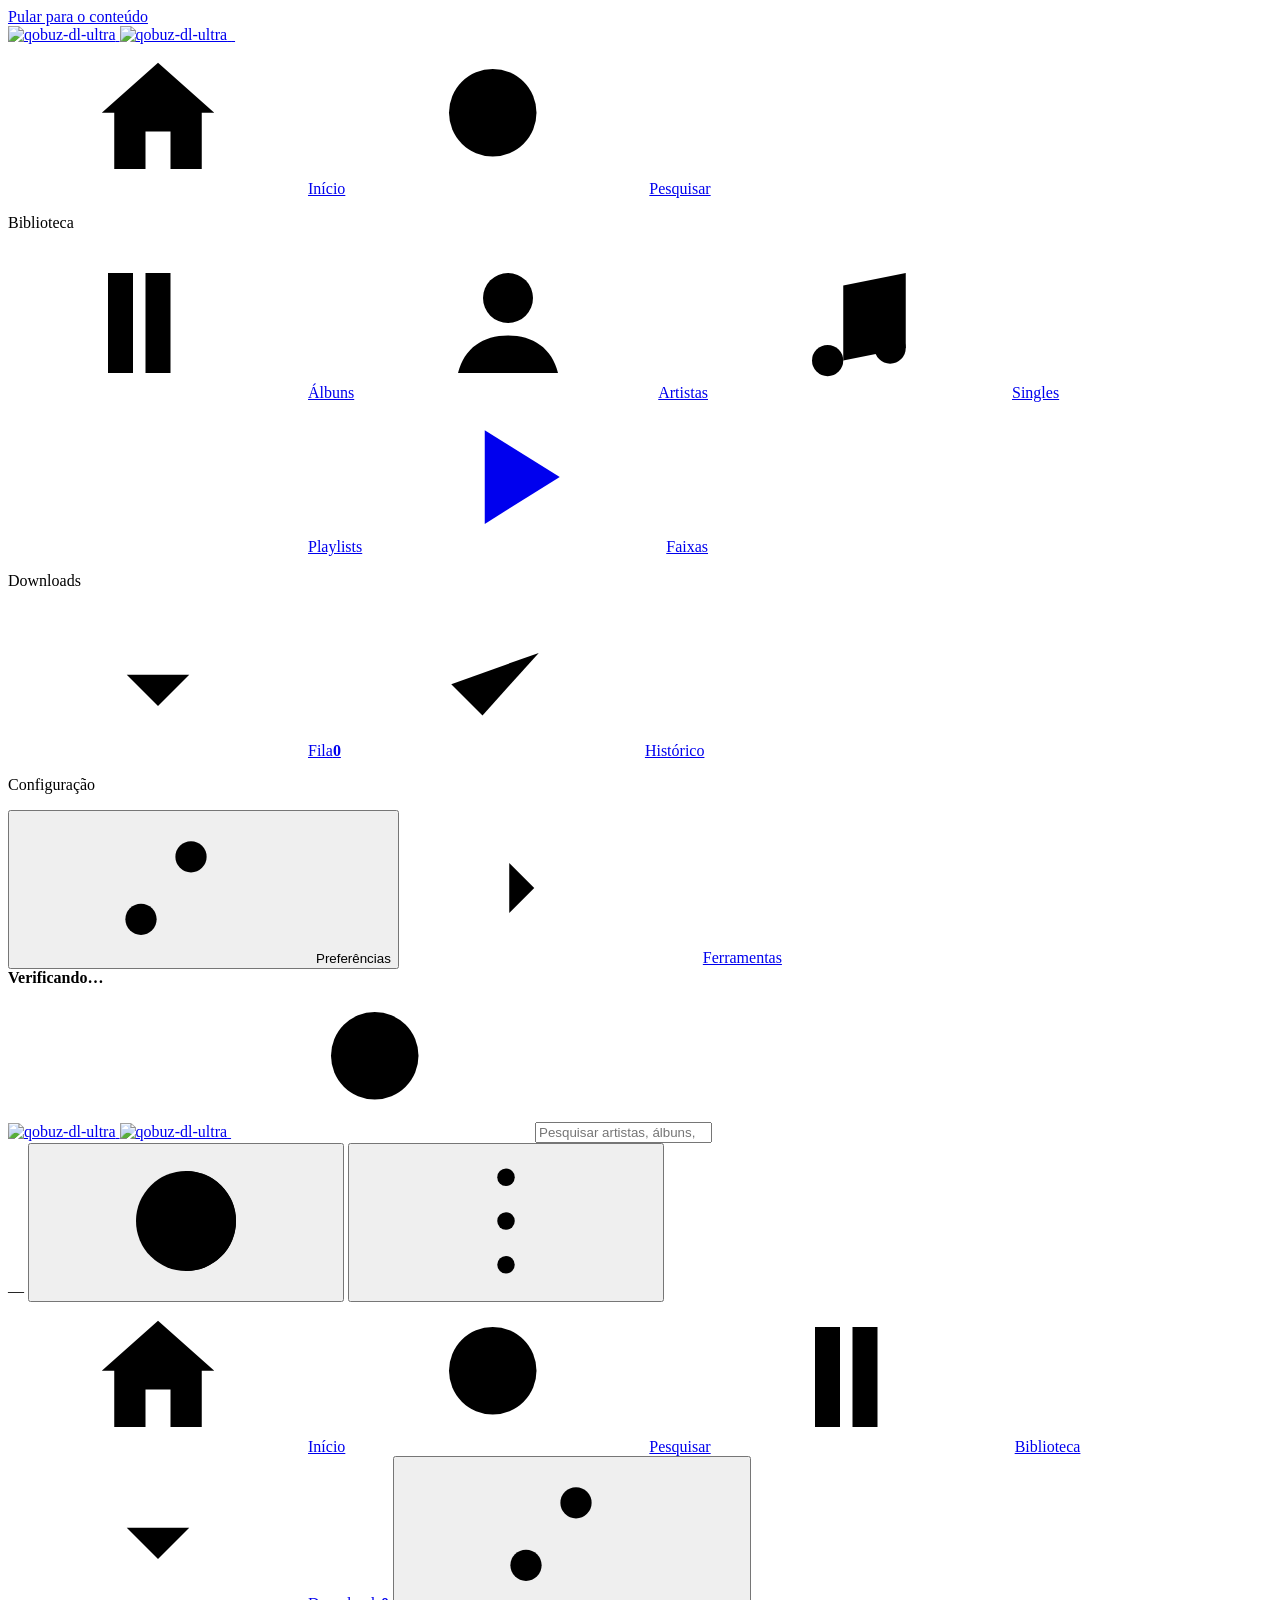
==== commit 0a714f6e: "Auto-Sync by Working Copy" ====
--- a/qobuz_dl/web_ui/index.html
+++ b/qobuz_dl/web_ui/index.html
@@ -3,9 +3,15 @@
 <head>
   <meta charset="utf-8">
   <meta name="viewport" content="width=device-width, initial-scale=1, viewport-fit=cover">
-  <meta name="theme-color" id="theme-color-meta" content="#0a0a0a">
-  <meta name="description" content="Uma sala de escuta pessoal para sua biblioteca hi-fi.">
-  <title>Qobuz Studio · Sua sala de escuta</title>
+  <meta name="theme-color" id="theme-color-meta" content="#000000">
+  <meta name="color-scheme" content="dark light">
+  <meta name="description" content="Biblioteca musical, player e downloads Qobuz.">
+  <meta name="mobile-web-app-capable" content="yes">
+  <meta name="apple-mobile-web-app-capable" content="yes">
+  <meta name="apple-mobile-web-app-title" content="qobuz-dl">
+  <meta name="apple-mobile-web-app-status-bar-style" content="black-translucent">
+  <title>qobuz-dl-ultra</title>
+  <link rel="manifest" href="/manifest.webmanifest">
   <link rel="icon" type="image/png" href="/assets/favicon-dark.png">
   <link rel="icon" type="image/png" sizes="32x32" href="/assets/favicon-light.png" media="(prefers-color-scheme: light)">
   <link rel="icon" type="image/png" sizes="32x32" href="/assets/favicon-dark.png" media="(prefers-color-scheme: dark)">
@@ -15,372 +21,328 @@
   <link rel="apple-touch-icon" sizes="180x180" href="/assets/apple-touch-icon-light.png" media="(prefers-color-scheme: light)">
   <link rel="stylesheet" href="/app.css">
   <script>
-    /* Aplica o tema salvo antes do primeiro paint, pra não piscar. */
+    /* Tema e cor de destaque antes do primeiro paint (evita piscar). */
     (function () {
       try {
-        var saved = localStorage.getItem("qs-theme");
-        if (saved === "dark" || saved === "light") {
-          document.documentElement.setAttribute("data-theme", saved);
+        var t = localStorage.getItem("qs-theme");
+        if (t === "dark" || t === "light") document.documentElement.setAttribute("data-theme", t);
+        var a = localStorage.getItem("qs-accent");
+        if (a && /^#[0-9a-fA-F]{6}$/.test(a)) {
+          document.documentElement.style.setProperty("--accent", a);
+          var n = parseInt(a.slice(1), 16), l = (0.299 * (n >> 16) + 0.587 * ((n >> 8) & 255) + 0.114 * (n & 255)) / 255;
+          document.documentElement.style.setProperty("--accent-ink", l > 0.6 ? "#000" : "#fff");
         }
-      } catch (err) { /* localStorage indisponível; segue com o padrão do sistema */ }
+      } catch (e) { /* sem localStorage: segue com o padrão */ }
     })();
   </script>
   <script defer src="/app.js"></script>
 </head>
 <body>
-  <a class="skip-link" href="#main-content">Pular para o conteúdo</a>
-
-  <div class="app-shell">
-    <div class="sidebar-scrim" id="sidebar-scrim"></div>
-
-    <aside class="sidebar" id="sidebar">
-      <a class="brand" href="#" data-view="library" aria-label="Qobuz Studio — biblioteca">
+  <!-- Ícones (traço simples, herdam currentColor) -->
+  <svg width="0" height="0" style="position:absolute" aria-hidden="true" focusable="false">
+    <defs>
+      <symbol id="i-home" viewBox="0 0 24 24"><path d="M3 11l9-8 9 8"/><path d="M5 10v10h5v-6h4v6h5V10"/></symbol>
+      <symbol id="i-search" viewBox="0 0 24 24"><circle cx="11" cy="11" r="7"/><path d="M20 20l-4-4"/></symbol>
+      <symbol id="i-library" viewBox="0 0 24 24"><rect x="4" y="4" width="4" height="16"/><rect x="10" y="4" width="4" height="16"/><path d="M17 5.5l3.5 14"/></symbol>
+      <symbol id="i-download" viewBox="0 0 24 24"><path d="M12 4v11"/><path d="M7 11l5 5 5-5"/><path d="M5 20h14"/></symbol>
+      <symbol id="i-sliders" viewBox="0 0 24 24"><path d="M4 7h9M19 7h1M4 17h1M11 17h9"/><circle cx="16" cy="7" r="2.5"/><circle cx="8" cy="17" r="2.5"/></symbol>
+      <symbol id="i-terminal" viewBox="0 0 24 24"><path d="M5 8l4 4-4 4"/><path d="M12 17h7"/></symbol>
+      <symbol id="i-play" viewBox="0 0 24 24"><path d="M7 4.5v15l12-7.5z" fill="currentColor" stroke="none"/></symbol>
+      <symbol id="i-pause" viewBox="0 0 24 24"><rect x="6" y="5" width="4" height="14" fill="currentColor" stroke="none"/><rect x="14" y="5" width="4" height="14" fill="currentColor" stroke="none"/></symbol>
+      <symbol id="i-prev" viewBox="0 0 24 24"><path d="M6 5v14"/><path d="M19 5.5v13L9 12z" fill="currentColor"/></symbol>
+      <symbol id="i-next" viewBox="0 0 24 24"><path d="M18 5v14"/><path d="M5 5.5v13L15 12z" fill="currentColor"/></symbol>
+      <symbol id="i-shuffle" viewBox="0 0 24 24"><path d="M3 7h3c5 0 5 10 10 10h5"/><path d="M3 17h3c1.4 0 2.4-.8 3.3-2M14 9c.8-1.2 1.8-2 3-2h4"/><path d="M18 4l3 3-3 3M18 14l3 3-3 3"/></symbol>
+      <symbol id="i-repeat" viewBox="0 0 24 24"><path d="M4 11V9a3 3 0 013-3h13"/><path d="M17 3l3 3-3 3"/><path d="M20 13v2a3 3 0 01-3 3H4"/><path d="M7 21l-3-3 3-3"/></symbol>
+      <symbol id="i-volume" viewBox="0 0 24 24"><path d="M4 9v6h4l5 4V5L8 9z"/><path d="M16.5 9a4 4 0 010 6"/></symbol>
+      <symbol id="i-mute" viewBox="0 0 24 24"><path d="M4 9v6h4l5 4V5L8 9z"/><path d="M17 9l4 6M21 9l-4 6"/></symbol>
+      <symbol id="i-x" viewBox="0 0 24 24"><path d="M6 6l12 12M18 6L6 18"/></symbol>
+      <symbol id="i-more" viewBox="0 0 24 24"><circle cx="12" cy="5" r="1.4" fill="currentColor"/><circle cx="12" cy="12" r="1.4" fill="currentColor"/><circle cx="12" cy="19" r="1.4" fill="currentColor"/></symbol>
+      <symbol id="i-plus" viewBox="0 0 24 24"><path d="M12 5v14M5 12h14"/></symbol>
+      <symbol id="i-queue" viewBox="0 0 24 24"><path d="M4 6h16M4 12h16M4 18h9"/></symbol>
+      <symbol id="i-check" viewBox="0 0 24 24"><path d="M5 12.5l5 5 9-10"/></symbol>
+      <symbol id="i-refresh" viewBox="0 0 24 24"><path d="M20 11a8 8 0 10-2 6"/><path d="M20 4v7h-7"/></symbol>
+      <symbol id="i-trash" viewBox="0 0 24 24"><path d="M5 7h14M10 7V4h4v3M7 7l1 13h8l1-13"/></symbol>
+      <symbol id="i-down" viewBox="0 0 24 24"><path d="M6 9l6 6 6-6"/></symbol>
+      <symbol id="i-back" viewBox="0 0 24 24"><path d="M15 5l-7 7 7 7"/></symbol>
+      <symbol id="i-music" viewBox="0 0 24 24"><path d="M9 18V6l10-2v12"/><circle cx="6.5" cy="18" r="2.5"/><circle cx="16.5" cy="16" r="2.5"/></symbol>
+      <symbol id="i-contrast" viewBox="0 0 24 24"><circle cx="12" cy="12" r="8"/><path d="M12 4a8 8 0 010 16z" fill="currentColor"/></symbol>
+      <symbol id="i-user" viewBox="0 0 24 24"><circle cx="12" cy="8" r="4"/><path d="M4 20c1-4 4-6 8-6s7 2 8 6"/></symbol>
+    </defs>
+  </svg>
+
+  <a class="skip-link" href="#view">Pular para o conteúdo</a>
+
+  <div class="app" id="app">
+    <!-- SIDEBAR (desktop e tablet) -->
+    <aside class="sidebar" id="sidebar" aria-label="Navegação">
+      <a class="brand" href="#/home" aria-label="qobuz-dl-ultra — início">
         <span class="brand-logo" id="brand-logo">
-          <img src="/assets/logo-light.png" alt="Qobuz Studio" class="logo-light">
-          <img src="/assets/logo-dark.png" alt="Qobuz Studio" class="logo-dark">
-          <img src="/assets/favicon-light.png" alt="Qobuz Studio" class="icon-light">
-          <img src="/assets/favicon-dark.png" alt="Qobuz Studio" class="icon-dark">
-          <i class="brand-live-dot" aria-hidden="true"></i>
+          <img src="/assets/logo-light.png" alt="qobuz-dl-ultra" class="logo-light">
+          <img src="/assets/logo-dark.png" alt="qobuz-dl-ultra" class="logo-dark">
+          <img src="/assets/favicon-light.png" alt="" class="icon-light">
+          <img src="/assets/favicon-dark.png" alt="" class="icon-dark">
         </span>
+        <i class="live-dot" id="live-dot" aria-hidden="true"></i>
       </a>
 
-      <div class="sidebar-scroll">
-        <div class="nav-group-label">SUA MÚSICA</div>
-        <nav class="primary-nav" aria-label="Navegação principal">
-          <button class="nav-link active" data-view="library" title="Biblioteca"><span class="nav-icon">▤</span><span>Biblioteca</span></button>
-          <button class="nav-link" data-view="explore" title="Explorar"><span class="nav-icon">⌕</span><span>Explorar</span></button>
-          <button class="nav-link" data-view="downloads" title="Downloads"><span class="nav-icon">↓</span><span>Downloads</span><span class="nav-count" id="queue-count">0</span></button>
-          <button class="nav-link" data-view="tools" title="Ferramentas"><span class="nav-icon">◉</span><span>Ferramentas</span></button>
-        </nav>
-
-        <div class="nav-divider"></div>
-        <div class="nav-group-head"><span class="nav-group-label">COLEÇÕES</span></div>
-        <nav class="collection-nav">
-          <button class="collection-link" data-view="library" data-library-tab="favorites" title="Álbuns favoritos"><span class="collection-dot dot-coral"></span>Álbuns favoritos</button>
-          <button class="collection-link" data-view="library" data-library-tab="local" title="Arquivos locais"><span class="collection-dot dot-gold"></span>Arquivos locais</button>
-        </nav>
-
-        <div class="sidebar-note">
-          <div class="note-symbol">◖</div>
-          <p>Feito para ouvir<br><em>até o último detalhe.</em></p>
-          <span>24-BIT · HI-RES · LOSSLESS</span>
-        </div>
-      </div>
-
-      <div class="sidebar-bottom">
-        <button class="settings-link" id="open-settings" title="Preferências"><span class="nav-icon">⚙</span><span>Preferências</span></button>
-        <div class="profile-row" id="open-settings-profile">
-          <div class="profile-avatar" id="profile-avatar">Q</div>
-          <div class="profile-copy"><strong id="profile-name">Sua sala</strong><span id="profile-subtitle">Biblioteca pessoal</span></div>
-        </div>
+      <nav class="side-nav" id="side-nav">
+        <a class="nav-item" href="#/home" data-route="home" title="Início"><svg class="ic"><use href="#i-home"/></svg><span>Início</span></a>
+        <a class="nav-item" href="#/search" data-route="search" title="Pesquisar"><svg class="ic"><use href="#i-search"/></svg><span>Pesquisar</span></a>
+
+        <p class="side-label">Biblioteca</p>
+        <a class="nav-item sub" href="#/library/albums" data-route="library" data-sub="albums" title="Álbuns"><svg class="ic"><use href="#i-library"/></svg><span>Álbuns</span></a>
+        <a class="nav-item sub" href="#/library/artists" data-route="library" data-sub="artists" title="Artistas"><svg class="ic"><use href="#i-user"/></svg><span>Artistas</span></a>
+        <a class="nav-item sub" href="#/library/singles" data-route="library" data-sub="singles" title="Singles"><svg class="ic"><use href="#i-music"/></svg><span>Singles</span></a>
+        <a class="nav-item sub" href="#/library/playlists" data-route="library" data-sub="playlists" title="Playlists"><svg class="ic"><use href="#i-queue"/></svg><span>Playlists</span></a>
+        <a class="nav-item sub" href="#/library/tracks" data-route="library" data-sub="tracks" title="Faixas"><svg class="ic"><use href="#i-play"/></svg><span>Faixas</span></a>
+
+        <p class="side-label">Downloads</p>
+        <a class="nav-item sub" href="#/downloads/queue" data-route="downloads" data-sub="queue" title="Fila"><svg class="ic"><use href="#i-download"/></svg><span>Fila</span><b class="count" id="queue-count">0</b></a>
+        <a class="nav-item sub" href="#/downloads/history" data-route="downloads" data-sub="history" title="Histórico"><svg class="ic"><use href="#i-check"/></svg><span>Histórico</span></a>
+
+        <p class="side-label">Configuração</p>
+        <button class="nav-item sub" id="open-settings" title="Preferências"><svg class="ic"><use href="#i-sliders"/></svg><span>Preferências</span></button>
+        <a class="nav-item sub" href="#/tools" data-route="tools" title="Ferramentas"><svg class="ic"><use href="#i-terminal"/></svg><span>Ferramentas</span></a>
+      </nav>
+
+      <div class="side-status" id="side-status">
+        <span class="status-dot" id="status-dot"></span>
+        <span class="status-text"><b id="status-label">Verificando…</b><small id="status-detail"></small></span>
       </div>
     </aside>
 
-    <main class="main-content" id="main-content">
+    <div class="main">
       <header class="topbar">
-        <button class="mobile-menu" id="mobile-menu" aria-label="Abrir menu">☰</button>
-        <label class="search-box" for="global-search">
-          <span class="search-symbol">⌕</span>
-          <input id="global-search" type="search" placeholder="Artistas, álbuns, faixas…" autocomplete="off">
-          <kbd>⌘ K</kbd>
+        <a class="phone-brand" href="#/home" aria-label="início">
+          <img src="/assets/logo-light.png" alt="qobuz-dl-ultra" class="logo-light">
+          <img src="/assets/logo-dark.png" alt="qobuz-dl-ultra" class="logo-dark">
+        </a>
+        <label class="search-box" for="top-search">
+          <svg class="ic"><use href="#i-search"/></svg>
+          <input id="top-search" type="search" placeholder="Pesquisar artistas, álbuns, faixas" autocomplete="off" enterkeyhint="search">
         </label>
         <div class="top-actions">
-          <button class="theme-toggle" id="theme-toggle" aria-label="Alternar tema claro/escuro" title="Alternar tema">◐</button>
-          <span class="connection-pill" id="connection-pill"><i></i><span id="connection-pill-label">Modo local</span></span>
-          <button class="connect-button" id="connect-button">Conectar Qobuz <span>↗</span></button>
-          <button class="avatar-top" aria-label="Preferências" id="avatar-top">Q</button>
+          <span class="pill" id="connection-pill"><i></i><span id="connection-pill-label">—</span></span>
+          <button class="icon-btn" id="theme-toggle" aria-label="Alternar tema claro/escuro" title="Alternar tema"><svg class="ic"><use href="#i-contrast"/></svg></button>
+          <button class="icon-btn phone-only" id="open-settings-phone" aria-label="Preferências"><svg class="ic"><use href="#i-more"/></svg></button>
         </div>
       </header>
 
-      <div class="demo-banner" id="demo-banner" hidden><span>PRÉVIA INTERATIVA</span> Os exemplos abaixo são demonstrativos. Conecte sua conta na versão local para buscar, reproduzir e baixar conteúdo.</div>
-
-      <!-- BIBLIOTECA (favoritos do Qobuz + arquivos locais já baixados) -->
-      <section class="page-view" id="library-view">
-        <div class="view-heading">
-          <p class="eyebrow">SEU ACERVO, SEMPRE À MÃO</p>
-          <h1>Biblioteca<span class="period-dot">.</span></h1>
-          <p class="view-subtitle" id="library-location">Os seus álbuns favoritos e arquivos já baixados.</p>
-        </div>
-        <div class="tabs">
-          <button class="tab-button active" data-library-tab="favorites">Favoritos</button>
-          <button class="tab-button" data-library-tab="local">Arquivos locais</button>
-        </div>
-        <div class="album-grid" id="library-albums"></div>
-        <div class="empty-state" id="library-favorites-empty" hidden>
-          <span>♡</span>
-          <h3>Nenhum favorito ainda.</h3>
-          <p>Favorite álbuns pelo Qobuz para vê-los aqui.</p>
-        </div>
-        <div class="track-table-wrap" id="library-files-wrap" hidden>
-          <table class="track-table">
-            <thead><tr><th></th><th>FAIXA</th><th>ÁLBUM</th><th>FORMATO</th><th>TEMPO</th><th></th></tr></thead>
-            <tbody id="library-files"></tbody>
-          </table>
-          <div class="empty-state" id="library-empty" hidden>
-            <span>♫</span>
-            <h3>A sua pasta de música está esperando.</h3>
-            <p>Escolha a pasta da sua biblioteca em Preferências para encontrar os arquivos locais.</p>
-            <button class="button-secondary" id="empty-settings">Escolher pasta</button>
-          </div>
-        </div>
-      </section>
-
-      <!-- EXPLORAR (busca) -->
-      <section class="page-view alternate-view" id="explore-view" hidden>
-        <div class="view-heading">
-          <p class="eyebrow">A SUA PRÓXIMA DESCOBERTA</p>
-          <h1>Explorar<span class="period-dot">.</span></h1>
-          <p class="view-subtitle" id="search-query-title">Encontre sua próxima faixa favorita por artista, álbum ou gênero.</p>
-        </div>
-        <div class="tabs">
-          <button class="tab-button active" data-search-tab="all">Tudo</button>
-          <button class="tab-button" data-search-tab="tracks">Faixas</button>
-          <button class="tab-button" data-search-tab="albums">Álbuns</button>
-        </div>
-        <div class="empty-state" id="search-idle">
-          <span>⌕</span>
-          <h3>Comece digitando ali em cima.</h3>
-          <p>Busque por um artista, álbum ou faixa para explorar o catálogo do Qobuz.</p>
-        </div>
-        <div class="album-grid" id="search-albums"></div>
-        <div class="track-table-wrap" id="search-track-wrap" hidden>
-          <table class="track-table">
-            <thead><tr><th></th><th>FAIXA</th><th>ÁLBUM</th><th>QUALIDADE</th><th>TEMPO</th><th></th></tr></thead>
-            <tbody id="search-tracks"></tbody>
-          </table>
-        </div>
-        <div class="empty-state" id="search-empty" hidden>
-          <span>⌕</span>
-          <h3>Nada encontrado por aqui.</h3>
-          <p>Tente outro nome, artista ou álbum.</p>
-        </div>
-      </section>
-
-      <!-- DOWNLOADS -->
-      <section class="page-view alternate-view" id="downloads-view" hidden>
-        <div class="view-heading">
-          <p class="eyebrow">SEM PERDER O FIO DA MÚSICA</p>
-          <h1>Downloads<span class="period-dot">.</span></h1>
-          <p class="view-subtitle">Acompanhe a sua fila e o que já chegou à biblioteca.</p>
-        </div>
-        <div class="download-summary">
-          <div><span class="summary-label">NA FILA</span><strong id="pending-total">0</strong></div>
-          <div><span class="summary-label">CONCLUÍDOS</span><strong id="done-total">0</strong></div>
-          <div><span class="summary-label">DESTINO</span><strong id="download-path-summary">—</strong></div>
-          <button class="button-secondary" id="open-download-folder">Alterar pasta ↗</button>
-        </div>
-        <div class="track-table-wrap">
-          <table class="track-table">
-            <thead><tr><th></th><th>ITEM</th><th>ESTADO</th><th>ADICIONADO</th><th></th></tr></thead>
-            <tbody id="download-queue"></tbody>
-          </table>
-          <div class="empty-state" id="queue-empty">
-            <span>↓</span>
-            <h3>O próximo álbum pode começar aqui.</h3>
-            <p>Busque uma faixa ou álbum e escolha “Baixar” para criar sua fila.</p>
-            <button class="button-secondary" id="queue-search">Explorar música</button>
-          </div>
-        </div>
-      </section>
-
-      <!-- FERRAMENTAS -->
-      <section class="page-view alternate-view tools-view" id="tools-view" hidden>
-        <div class="view-heading">
-          <p class="eyebrow">O PROGRAMA INTEIRO, SOB SEU CONTROLE</p>
-          <h1>Ferramentas<span class="period-dot">.</span></h1>
-          <p class="view-subtitle">Atalhos visuais para os recursos de manutenção, biblioteca e importação do Qobuz-DL.</p>
-        </div>
-        <div class="tool-console">
-          <div class="tool-console-head">
-            <span class="console-light"></span><span class="console-light"></span><span class="console-light"></span>
-            <span class="console-caption">QOBUZ-DL / COMMAND CENTER</span>
-            <span class="console-status" id="tool-console-status">PRONTO</span>
-          </div>
-          <div class="tool-console-body">
-            <div class="tool-selector-wrap">
-              <label class="form-label" for="tool-select">ESCOLHA UMA FERRAMENTA</label>
-              <select id="tool-select">
-                <option value="doctor">Diagnóstico do sistema</option>
-                <option value="stats">Estatísticas da biblioteca</option>
-                <option value="library">Catálogo local</option>
-                <option value="scan">Examinar pasta de música</option>
-                <option value="sync-favorites">Sincronizar favoritos</option>
-                <option value="sync-db">Reconstruir banco de downloads</option>
-                <option value="find-duplicates">Encontrar faixas duplicadas</option>
-                <option value="lyrics">Preencher letras nos arquivos</option>
-                <option value="inspect">Inspecionar áudio e tags</option>
-                <option value="import-playlist">Importar playlist externa</option>
-                <option value="sync-playlist">Sincronizar pasta com playlist</option>
-                <option value="dl">Baixar por URL do Qobuz</option>
-                <option value="lucky">Buscar e baixar automaticamente</option>
-                <option value="watch">Monitorar pasta automaticamente</option>
-                <option value="user">Perfil e assinatura</option>
-                <option value="show-config">Ver configuração (segredos ocultos)</option>
-                <option value="purge">Apagar banco de downloads</option>
-              </select>
-              <p class="tool-description" id="tool-description">Verifica ambiente, configuração, bancos locais e dependências sem revelar credenciais.</p>
-              <div id="tool-dynamic-fields"></div>
-              <div class="tool-warning" id="tool-warning" hidden></div>
-              <div class="tool-actions">
-                <button class="button-primary" id="run-tool"><span>▶</span> Executar</button>
-                <button class="button-secondary" id="stop-tool" hidden>Parar</button>
+      <div class="banner" id="demo-banner" hidden><b>PRÉVIA</b> Dados demonstrativos. Conecte a conta para buscar, reproduzir e baixar de verdade.</div>
+
+      <main id="view" tabindex="-1">
+        <div id="view-dynamic"></div>
+
+        <!-- FERRAMENTAS (mantida estática: os campos são montados por ferramenta) -->
+        <section class="page" id="view-tools" hidden>
+          <header class="page-head">
+            <p class="label">Manutenção</p>
+            <h1 class="page-title">Ferramentas</h1>
+            <p class="muted">Atalhos visuais para os recursos de manutenção, biblioteca e importação do Qobuz-DL.</p>
+          </header>
+          <div class="panel tool-console">
+            <div class="panel-head">
+              <span class="label">Command center</span>
+              <span class="chip" id="tool-console-status">PRONTO</span>
+            </div>
+            <div class="tool-body">
+              <div class="tool-form">
+                <label class="label" for="tool-select">Ferramenta</label>
+                <select id="tool-select">
+                  <option value="doctor">Diagnóstico do sistema</option>
+                  <option value="stats">Estatísticas da biblioteca</option>
+                  <option value="library">Catálogo local</option>
+                  <option value="scan">Examinar pasta de música</option>
+                  <option value="sync-favorites">Sincronizar favoritos</option>
+                  <option value="sync-db">Reconstruir banco de downloads</option>
+                  <option value="find-duplicates">Encontrar faixas duplicadas</option>
+                  <option value="lyrics">Preencher letras nos arquivos</option>
+                  <option value="inspect">Inspecionar áudio e tags</option>
+                  <option value="import-playlist">Importar playlist externa</option>
+                  <option value="sync-playlist">Sincronizar pasta com playlist</option>
+                  <option value="dl">Baixar por URL do Qobuz</option>
+                  <option value="lucky">Buscar e baixar automaticamente</option>
+                  <option value="watch">Monitorar pasta automaticamente</option>
+                  <option value="user">Perfil e assinatura</option>
+                  <option value="show-config">Ver configuração (segredos ocultos)</option>
+                  <option value="purge">Apagar banco de downloads</option>
+                </select>
+                <p class="muted small" id="tool-description">Verifica ambiente, configuração, bancos locais e dependências sem revelar credenciais.</p>
+                <div id="tool-dynamic-fields"></div>
+                <div class="notice" id="tool-warning" hidden></div>
+                <div class="row">
+                  <button class="btn primary" id="run-tool"><svg class="ic"><use href="#i-play"/></svg>Executar</button>
+                  <button class="btn" id="stop-tool" hidden>Parar</button>
+                </div>
               </div>
-            </div>
-            <div class="tool-terminal" id="tool-terminal">
-              <div class="terminal-empty"><span class="terminal-prompt">›</span><span>Selecione uma ferramenta e execute para ver a saída aqui.</span></div>
+              <div class="terminal" id="tool-terminal"><span class="prompt">›</span> Selecione uma ferramenta e execute para ver a saída aqui.</div>
             </div>
           </div>
-        </div>
-
-        <div class="section-heading">
-          <div><p class="eyebrow">PROCESSOS DESTA SESSÃO</p><h2>Atividades recentes</h2></div>
-          <button class="text-action" id="refresh-tool-jobs">Atualizar <span>↻</span></button>
-        </div>
-        <div class="tool-job-list" id="tool-job-list"></div>
-
-        <div class="tool-capabilities">
-          <article><span class="cap-index">01</span><strong>Biblioteca & arquivo</strong><p>Scan, reconciliação, importação e verificação de faixas e metadados.</p></article>
-          <article><span class="cap-index">02</span><strong>Sincronização</strong><p>Favoritos, playlists e recuperação dos registros locais de download.</p></article>
-          <article><span class="cap-index">03</span><strong>Manutenção</strong><p>Diagnósticos, estatísticas, letras, duplicatas e análise de áudio.</p></article>
-        </div>
-      </section>
-
-      <footer class="main-footer"><span>QOBUZ STUDIO <i>·</i> LOCAL HI-FI TERMINAL</span><span>INTERFACE INSPIRADA EM GLIFOS MONOCROMÁTICOS</span></footer>
-    </main>
+          <div class="section-head"><h2>Atividades recentes</h2><button class="btn ghost" id="refresh-tool-jobs"><svg class="ic"><use href="#i-refresh"/></svg>Atualizar</button></div>
+          <div class="list" id="tool-job-list"></div>
+        </section>
+      </main>
+    </div>
   </div>
 
-  <!-- Tab bar (mobile) -->
-  <nav class="tab-bar" aria-label="Navegação principal (compacta)">
-    <button class="active" data-view="library"><span class="nav-icon">▤</span><span>Biblioteca</span></button>
-    <button data-view="explore"><span class="nav-icon">⌕</span><span>Explorar</span></button>
-    <button data-view="downloads"><span class="nav-icon">↓</span><span>Downloads</span><span class="nav-count" id="queue-count-mobile">0</span></button>
-    <button data-view="tools"><span class="nav-icon">◉</span><span>Ferramentas</span></button>
+  <!-- Navegação inferior (celular) -->
+  <nav class="bottom-nav" id="bottom-nav" aria-label="Navegação principal">
+    <a href="#/home" data-route="home"><svg class="ic"><use href="#i-home"/></svg><span>Início</span></a>
+    <a href="#/search" data-route="search"><svg class="ic"><use href="#i-search"/></svg><span>Pesquisar</span></a>
+    <a href="#/library/albums" data-route="library"><svg class="ic"><use href="#i-library"/></svg><span>Biblioteca</span></a>
+    <a href="#/downloads/queue" data-route="downloads"><svg class="ic"><use href="#i-download"/></svg><span>Downloads</span><b class="count" id="queue-count-mobile">0</b></a>
+    <button id="open-settings-nav"><svg class="ic"><use href="#i-sliders"/></svg><span>Config.</span></button>
   </nav>
 
-  <aside class="now-playing" id="now-playing" hidden>
-    <div class="playing-track">
-      <div class="playing-cover" id="player-cover"><span>♫</span></div>
-      <div class="playing-copy"><strong id="player-title">Escolha uma faixa</strong><span id="player-artist">A música começa com você</span></div>
-    </div>
-    <div class="player-center">
-      <div class="player-controls">
-        <button class="icon-button" id="shuffle-button" title="Aleatório">⤨</button>
-        <button class="icon-button" id="previous-button" title="Anterior">◀|</button>
-        <button class="play-button" id="play-button" aria-label="Reproduzir">▶</button>
-        <button class="icon-button" id="next-button" title="Próxima">|▶</button>
-        <button class="icon-button" id="repeat-button" title="Repetir">↻</button>
+  <!-- Player global (mini-player) -->
+  <div class="player" id="player" hidden>
+    <div class="player-bar" id="player-bar"><i id="player-bar-fill"></i></div>
+    <button class="player-track" id="player-open" aria-label="Abrir tocando agora">
+      <span class="cover sm" id="player-cover"><svg class="ic"><use href="#i-music"/></svg></span>
+      <span class="player-copy"><b id="player-title">—</b><small id="player-artist">—</small></span>
+    </button>
+    <div class="player-controls">
+      <button class="icon-btn hide-phone" id="previous-button" aria-label="Anterior"><svg class="ic"><use href="#i-prev"/></svg></button>
+      <button class="round" id="play-button" aria-label="Reproduzir"><svg class="ic"><use href="#i-play"/></svg></button>
+      <button class="icon-btn hide-phone" id="next-button" aria-label="Próxima"><svg class="ic"><use href="#i-next"/></svg></button>
+    </div>
+    <div class="player-seek hide-phone">
+      <span class="mono" id="current-time">0:00</span>
+      <input type="range" id="progress-slider" min="0" max="1000" value="0" aria-label="Progresso da faixa">
+      <span class="mono" id="total-time">0:00</span>
+    </div>
+    <div class="player-extra hide-phone">
+      <span class="chip mono" id="player-quality">—</span>
+      <button class="icon-btn" id="volume-button" aria-label="Silenciar"><svg class="ic"><use href="#i-volume"/></svg></button>
+      <input type="range" id="volume-slider" class="volume" min="0" max="100" value="80" aria-label="Volume">
+      <button class="icon-btn" id="player-queue-open" aria-label="Fila"><svg class="ic"><use href="#i-queue"/></svg></button>
+    </div>
+  </div>
+  <audio id="audio-element" preload="none"></audio>
+
+  <!-- Tocando agora -->
+  <section class="np" id="now-playing" role="dialog" aria-modal="true" aria-label="Tocando agora" hidden>
+    <header class="np-head">
+      <button class="icon-btn" id="np-close" aria-label="Fechar"><svg class="ic"><use href="#i-down"/></svg></button>
+      <span class="label">Tocando agora</span>
+      <span class="np-head-spacer"></span>
+    </header>
+    <div class="np-body">
+      <div class="np-main">
+        <div class="cover xl" id="np-cover"><svg class="ic"><use href="#i-music"/></svg></div>
+        <div class="np-meta">
+          <h2 id="np-title">—</h2>
+          <p id="np-artist">—</p>
+          <p class="muted" id="np-album"></p>
+        </div>
+        <p class="np-tech mono" id="np-quality"></p>
+        <div class="np-seek">
+          <span class="mono" id="np-current">0:00</span>
+          <input type="range" id="np-seek" min="0" max="1000" value="0" aria-label="Progresso da faixa">
+          <span class="mono" id="np-total">0:00</span>
+        </div>
+        <div class="np-controls">
+          <button class="icon-btn" id="shuffle-button" aria-label="Aleatório" aria-pressed="false"><svg class="ic"><use href="#i-shuffle"/></svg></button>
+          <button class="icon-btn lg" id="np-prev" aria-label="Anterior"><svg class="ic"><use href="#i-prev"/></svg></button>
+          <button class="round lg" id="np-play" aria-label="Reproduzir"><svg class="ic"><use href="#i-play"/></svg></button>
+          <button class="icon-btn lg" id="np-next" aria-label="Próxima"><svg class="ic"><use href="#i-next"/></svg></button>
+          <button class="icon-btn" id="repeat-button" aria-label="Repetir" aria-pressed="false"><svg class="ic"><use href="#i-repeat"/></svg><em id="repeat-one" hidden>1</em></button>
+        </div>
       </div>
-      <div class="progress-row">
-        <span id="current-time" class="mono">0:00</span>
-        <input class="progress-slider" id="progress-slider" type="range" min="0" max="1000" value="0" aria-label="Progresso da música">
-        <span id="total-time" class="mono">0:00</span>
+      <div class="np-side">
+        <div class="tabs" role="tablist">
+          <button class="tab active" role="tab" data-np-tab="queue">Fila</button>
+          <button class="tab" role="tab" data-np-tab="lyrics">Letras</button>
+        </div>
+        <ol class="queue-list" id="np-queue"></ol>
+        <div class="lyrics" id="np-lyrics" hidden></div>
       </div>
     </div>
-    <div class="player-options">
-      <span class="quality-control" id="player-quality"><span class="quality-icon eq-bars" id="player-eq"><i></i><i></i><i></i></span><span id="player-quality-label">—</span></span>
-      <button class="icon-button volume-icon" id="volume-button" aria-label="Volume">◖</button>
-      <input id="volume-slider" class="volume-slider" type="range" min="0" max="100" value="75" aria-label="Volume">
-    </div>
-  </aside>
-  <audio id="audio-element" preload="none"></audio>
-
-  <!-- MODAL: Preferências -->
+  </section>
+
+  <!-- Preferências -->
   <div class="modal-backdrop" id="modal-backdrop" hidden>
-    <section class="modal-card settings-modal" role="dialog" aria-modal="true" aria-labelledby="settings-title">
-      <button class="modal-close" data-close-modal aria-label="Fechar">×</button>
-      <p class="eyebrow">TUDO NO SEU COMPUTADOR</p>
-      <h2 id="settings-title">Preferências<span class="period-dot">.</span></h2>
-      <p class="modal-description">As credenciais são validadas e armazenadas localmente; a senha da conta nunca é solicitada.</p>
-
-      <div class="settings-status" id="settings-account-status">
-        <span class="connection-orb"></span>
-        <div><strong>Conta Qobuz</strong><span id="settings-account-status-note">Use a configuração já existente do aplicativo.</span></div>
-        <button class="button-secondary" id="settings-connect">Conectar</button>
+    <section class="modal sheet" role="dialog" aria-modal="true" aria-labelledby="settings-title">
+      <header class="modal-head">
+        <div><p class="label">Configuração</p><h2 id="settings-title">Preferências</h2></div>
+        <button class="icon-btn" data-close-modal aria-label="Fechar"><svg class="ic"><use href="#i-x"/></svg></button>
+      </header>
+      <div class="modal-scroll">
+        <p class="muted small">As credenciais são lidas do mesmo config.ini/cofre usado pela CLI. Nada é enviado a terceiros.</p>
+
+        <div class="panel status-row" id="settings-account-status">
+          <span class="status-dot"></span>
+          <div><b>Conta Qobuz</b><small id="settings-account-status-note">—</small></div>
+          <button class="btn" id="settings-connect">Conectar</button>
+        </div>
+
+        <details class="disclosure">
+          <summary>Conectar ou configurar conta Qobuz</summary>
+          <label class="label" for="account-email">E-mail da conta</label>
+          <input id="account-email" type="email" autocomplete="username" placeholder="voce@exemplo.com">
+          <label class="label" for="account-token">Token Qobuz</label>
+          <input id="account-token" type="password" autocomplete="new-password" placeholder="Cole seu token de sessão">
+          <label class="switch-row"><span><b>Guardar no cofre do sistema</b><small>Recomendado</small></span><input id="account-keyring" type="checkbox" checked><i></i></label>
+          <button class="btn" id="save-account">Validar e salvar acesso</button>
+        </details>
+
+        <h3 class="group-title">Aparência</h3>
+        <label class="label" for="pref-theme">Tema</label>
+        <select id="pref-theme">
+          <option value="system">Seguir o sistema</option>
+          <option value="dark">Escuro</option>
+          <option value="light">Claro</option>
+        </select>
+        <p class="label">Cor de destaque</p>
+        <div class="swatches" id="accent-swatches" role="radiogroup" aria-label="Cor de destaque"></div>
+
+        <h3 class="group-title">Biblioteca e downloads</h3>
+        <label class="label" for="settings-directory">Pasta da biblioteca</label>
+        <input id="settings-directory" type="text" placeholder="~/Music/Qobuz">
+        <small class="hint">A pasta é criada se não existir e testada para leitura/escrita ao salvar.</small>
+        <label class="label" for="settings-quality">Qualidade máxima para download</label>
+        <select id="settings-quality">
+          <option value="5">MP3 · 320 kbps</option>
+          <option value="6">FLAC · 16-bit / 44.1 kHz</option>
+          <option value="7">Hi-Res · até 24-bit / 96 kHz</option>
+          <option value="27">Hi-Res · acima de 24-bit / 96 kHz</option>
+        </select>
+
+        <h3 class="group-title">Tratamento dos arquivos</h3>
+        <div class="switches">
+          <label class="switch-row"><span><b>Incorporar capa</b><small>Artwork dentro do arquivo</small></span><input id="setting-embed-art" type="checkbox"><i></i></label>
+          <label class="switch-row"><span><b>Buscar letras</b><small>Fontes de letras disponíveis</small></span><input id="setting-lyrics" type="checkbox"><i></i></label>
+          <label class="switch-row"><span><b>Arquivos .LRC</b><small>Letras sincronizadas em arquivo</small></span><input id="setting-lrc" type="checkbox"><i></i></label>
+          <label class="switch-row"><span><b>Créditos detalhados</b><small>Compositor, selo e equipe</small></span><input id="setting-credits" type="checkbox"><i></i></label>
+          <label class="switch-row"><span><b>Criar playlist .M3U</b><small>Ao terminar um álbum</small></span><input id="setting-m3u" type="checkbox"><i></i></label>
+          <label class="switch-row"><span><b>Fallback de qualidade</b><small>Aceitar qualidade inferior</small></span><input id="setting-fallback" type="checkbox"><i></i></label>
+          <label class="switch-row"><span><b>Playlist por álbum</b><small>Agrupar pela pasta do álbum</small></span><input id="setting-playlist-albums" type="checkbox"><i></i></label>
+          <label class="switch-row"><span><b>Validar downloads</b><small>Verificar integridade</small></span><input id="setting-verify" type="checkbox"><i></i></label>
+          <label class="switch-row"><span><b>Não baixar capas</b><small>Omitir artwork separado</small></span><input id="setting-no-cover" type="checkbox"><i></i></label>
+          <label class="switch-row"><span><b>Discografia inteligente</b><small>Ignorar singles e compilações sem contexto</small></span><input id="setting-smart-discography" type="checkbox"><i></i></label>
+          <label class="switch-row"><span><b>Tags multivalor</b><small>Separar créditos em campos individuais</small></span><input id="setting-multi-tags" type="checkbox"><i></i></label>
+        </div>
+
+        <div class="grid-2">
+          <div><label class="label" for="settings-max-workers">Downloads paralelos</label><input id="settings-max-workers" type="number" min="1" max="16" value="1"></div>
+          <div><label class="label" for="settings-segment-workers">Segmentos de áudio</label><input id="settings-segment-workers" type="number" min="2" max="16" value="4"></div>
+          <div><label class="label" for="settings-embedded-size">Capa incorporada</label><select id="settings-embedded-size"><option value="org">Original</option><option value="600">600 px</option><option value="300">300 px</option><option value="150">150 px</option></select></div>
+          <div><label class="label" for="settings-saved-size">Capa salva em arquivo</label><select id="settings-saved-size"><option value="org">Original</option><option value="600">600 px</option><option value="300">300 px</option><option value="150">150 px</option></select></div>
+        </div>
+
+        <label class="label" for="settings-folder-format">Padrão de pasta do álbum</label>
+        <input id="settings-folder-format" type="text" placeholder="{release_type}/{album_artist} - {album_title} ({year})">
+        <label class="label" for="settings-track-format">Padrão de nome da faixa</label>
+        <input id="settings-track-format" type="text" placeholder="{track_number}. {track_title_base} {explicit}">
+        <p class="hint mono" id="config-footnote"></p>
       </div>
-
-      <details class="account-setup">
-        <summary>Conectar ou configurar conta Qobuz</summary>
-        <p class="field-note">Use o e-mail e o token de autenticação que você já obtém no navegador do Qobuz. A GUI valida antes de gravar, não exibe o segredo e não envia credenciais a terceiros.</p>
-        <label class="form-label" for="account-email">E-MAIL DA CONTA</label>
-        <input class="settings-text-input" id="account-email" type="email" autocomplete="username" placeholder="voce@exemplo.com">
-        <label class="form-label" for="account-token">TOKEN QOBUZ</label>
-        <input class="settings-text-input" id="account-token" type="password" autocomplete="new-password" placeholder="Cole seu token de sessão">
-        <label class="toggle-row keyring-choice"><span><strong>Guardar no cofre do sistema</strong><small>Recomendado; se indisponível, você pode optar pelo arquivo de configuração local</small></span><input id="account-keyring" type="checkbox" checked><i></i></label>
-        <button class="button-secondary account-save" id="save-account">Validar e salvar acesso</button>
-      </details>
-
-      <label class="form-label" for="settings-directory">PASTA DA BIBLIOTECA</label>
-      <div class="path-input-row"><input id="settings-directory" type="text" placeholder="~/Music/Qobuz"><button class="button-secondary" id="browse-directory" title="A pasta é definida digitando o caminho">⌖</button></div>
-      <small class="field-note">Informe um caminho local, por exemplo: ~/Music/Qobuz</small>
-
-      <label class="form-label" for="settings-quality">QUALIDADE MÁXIMA PARA DOWNLOAD</label>
-      <select id="settings-quality">
-        <option value="5">MP3 · 320 kbps</option>
-        <option value="6">FLAC · 16-bit / 44.1 kHz</option>
-        <option value="7">Hi-Res · até 24-bit / 96 kHz</option>
-        <option value="27">Hi-Res · acima de 24-bit / 96 kHz</option>
-      </select>
-      <small class="field-note">A disponibilidade depende da faixa, do território e da sua assinatura.</small>
-
-      <div class="settings-section-label">TRATAMENTO DOS ARQUIVOS</div>
-      <div class="settings-toggle-grid">
-        <label class="toggle-row"><span><strong>Incorporar capa</strong><small>Adicionar artwork aos arquivos de áudio</small></span><input id="setting-embed-art" type="checkbox"><i></i></label>
-        <label class="toggle-row"><span><strong>Buscar letras</strong><small>Usar fontes de letras disponíveis</small></span><input id="setting-lyrics" type="checkbox"><i></i></label>
-        <label class="toggle-row"><span><strong>Arquivos .LRC</strong><small>Salvar letras sincronizadas em arquivo</small></span><input id="setting-lrc" type="checkbox"><i></i></label>
-        <label class="toggle-row"><span><strong>Créditos detalhados</strong><small>Incluir compositor, selo e equipe</small></span><input id="setting-credits" type="checkbox"><i></i></label>
-        <label class="toggle-row"><span><strong>Criar playlist .M3U</strong><small>Gerar playlist ao terminar um álbum</small></span><input id="setting-m3u" type="checkbox"><i></i></label>
-        <label class="toggle-row"><span><strong>Fallback de qualidade</strong><small>Aceitar qualidade inferior quando necessário</small></span><input id="setting-fallback" type="checkbox"><i></i></label>
-        <label class="toggle-row"><span><strong>Playlist por álbum</strong><small>Agrupar faixas pela pasta do álbum original</small></span><input id="setting-playlist-albums" type="checkbox"><i></i></label>
-        <label class="toggle-row"><span><strong>Validar downloads</strong><small>Verificar integridade após baixar</small></span><input id="setting-verify" type="checkbox"><i></i></label>
-        <label class="toggle-row"><span><strong>Não baixar capas</strong><small>Omitir artwork separado</small></span><input id="setting-no-cover" type="checkbox"><i></i></label>
-        <label class="toggle-row"><span><strong>Discografia inteligente</strong><small>Ignorar singles e compilações sem contexto</small></span><input id="setting-smart-discography" type="checkbox"><i></i></label>
-        <label class="toggle-row"><span><strong>Tags multivalor</strong><small>Separar créditos (artista, compositor…) em campos individuais de verdade</small></span><input id="setting-multi-tags" type="checkbox"><i></i></label>
-      </div>
-
-      <div class="settings-number-grid">
-        <label><span class="form-label">DOWNLOADS PARALELOS</span><input class="settings-text-input" id="settings-max-workers" type="number" min="1" max="16" value="1"><small class="field-note">1 = sequencial</small></label>
-        <label><span class="form-label">SEGMENTOS DE ÁUDIO</span><input class="settings-text-input" id="settings-segment-workers" type="number" min="2" max="16" value="4"><small class="field-note">2–16 conexões</small></label>
-        <label><span class="form-label">CAPA INCORPORADA</span><select id="settings-embedded-size" class="settings-text-input"><option value="org">Original</option><option value="600">600 px</option><option value="300">300 px</option><option value="150">150 px</option></select></label>
-        <label><span class="form-label">CAPA SALVA EM ARQUIVO</span><select id="settings-saved-size" class="settings-text-input"><option value="org">Original</option><option value="600">600 px</option><option value="300">300 px</option><option value="150">150 px</option></select></label>
-      </div>
-
-      <label class="form-label" for="settings-folder-format">PADRÃO DE PASTA DO ÁLBUM</label>
-      <input class="settings-text-input" id="settings-folder-format" type="text" placeholder="{release_type}/{album_artist} - {album_title} ({year}) [{format} {bit_depth}]">
-      <small class="field-note">Variáveis disponíveis no CLI: {artist}, {album}, {year}, {bit_depth}, {sampling_rate}.</small>
-
-      <label class="form-label" for="settings-track-format">PADRÃO DE NOME DA FAIXA</label>
-      <input class="settings-text-input" id="settings-track-format" type="text" placeholder="{track_number}. {track_title_base} {explicit}">
-      <small class="field-note">As alterações valem para downloads iniciados após salvar.</small>
-
-      <div class="modal-actions">
-        <button class="button-ghost" data-close-modal>Cancelar</button>
-        <button class="button-primary" id="save-settings">Salvar preferências</button>
-      </div>
-      <p class="config-footnote" id="config-footnote"></p>
+      <footer class="modal-foot">
+        <button class="btn ghost" data-close-modal>Cancelar</button>
+        <button class="btn primary" id="save-settings">Salvar preferências</button>
+      </footer>
     </section>
   </div>
 
-  <!-- MODAL: Álbum -->
-  <div class="modal-backdrop" id="album-backdrop" hidden>
-    <section class="modal-card album-modal" role="dialog" aria-modal="true" aria-labelledby="album-modal-title">
-      <button class="modal-close" data-close-album aria-label="Fechar">×</button>
-      <div class="album-modal-top">
-        <img id="album-modal-cover" src="" alt="Capa do álbum">
-        <div>
-          <p class="eyebrow">ÁLBUM · QUALIDADE ORIGINAL</p>
-          <h2 id="album-modal-title"></h2>
-          <p id="album-modal-artist"></p>
-          <div class="album-modal-meta" id="album-modal-meta"></div>
-          <div class="album-modal-actions">
-            <button class="button-primary" id="album-play-all"><span class="play-triangle">▶</span> Reproduzir</button>
-            <button class="button-secondary" id="album-download-all">↓ Baixar álbum</button>
-          </div>
-        </div>
-      </div>
-      <div class="album-track-list" id="album-track-list"></div>
-    </section>
-  </div>
-
-  <div class="toast-region" id="toast-region" aria-live="polite"></div>
+  <div class="toasts" id="toast-region" aria-live="polite"></div>
 </body>
 </html>
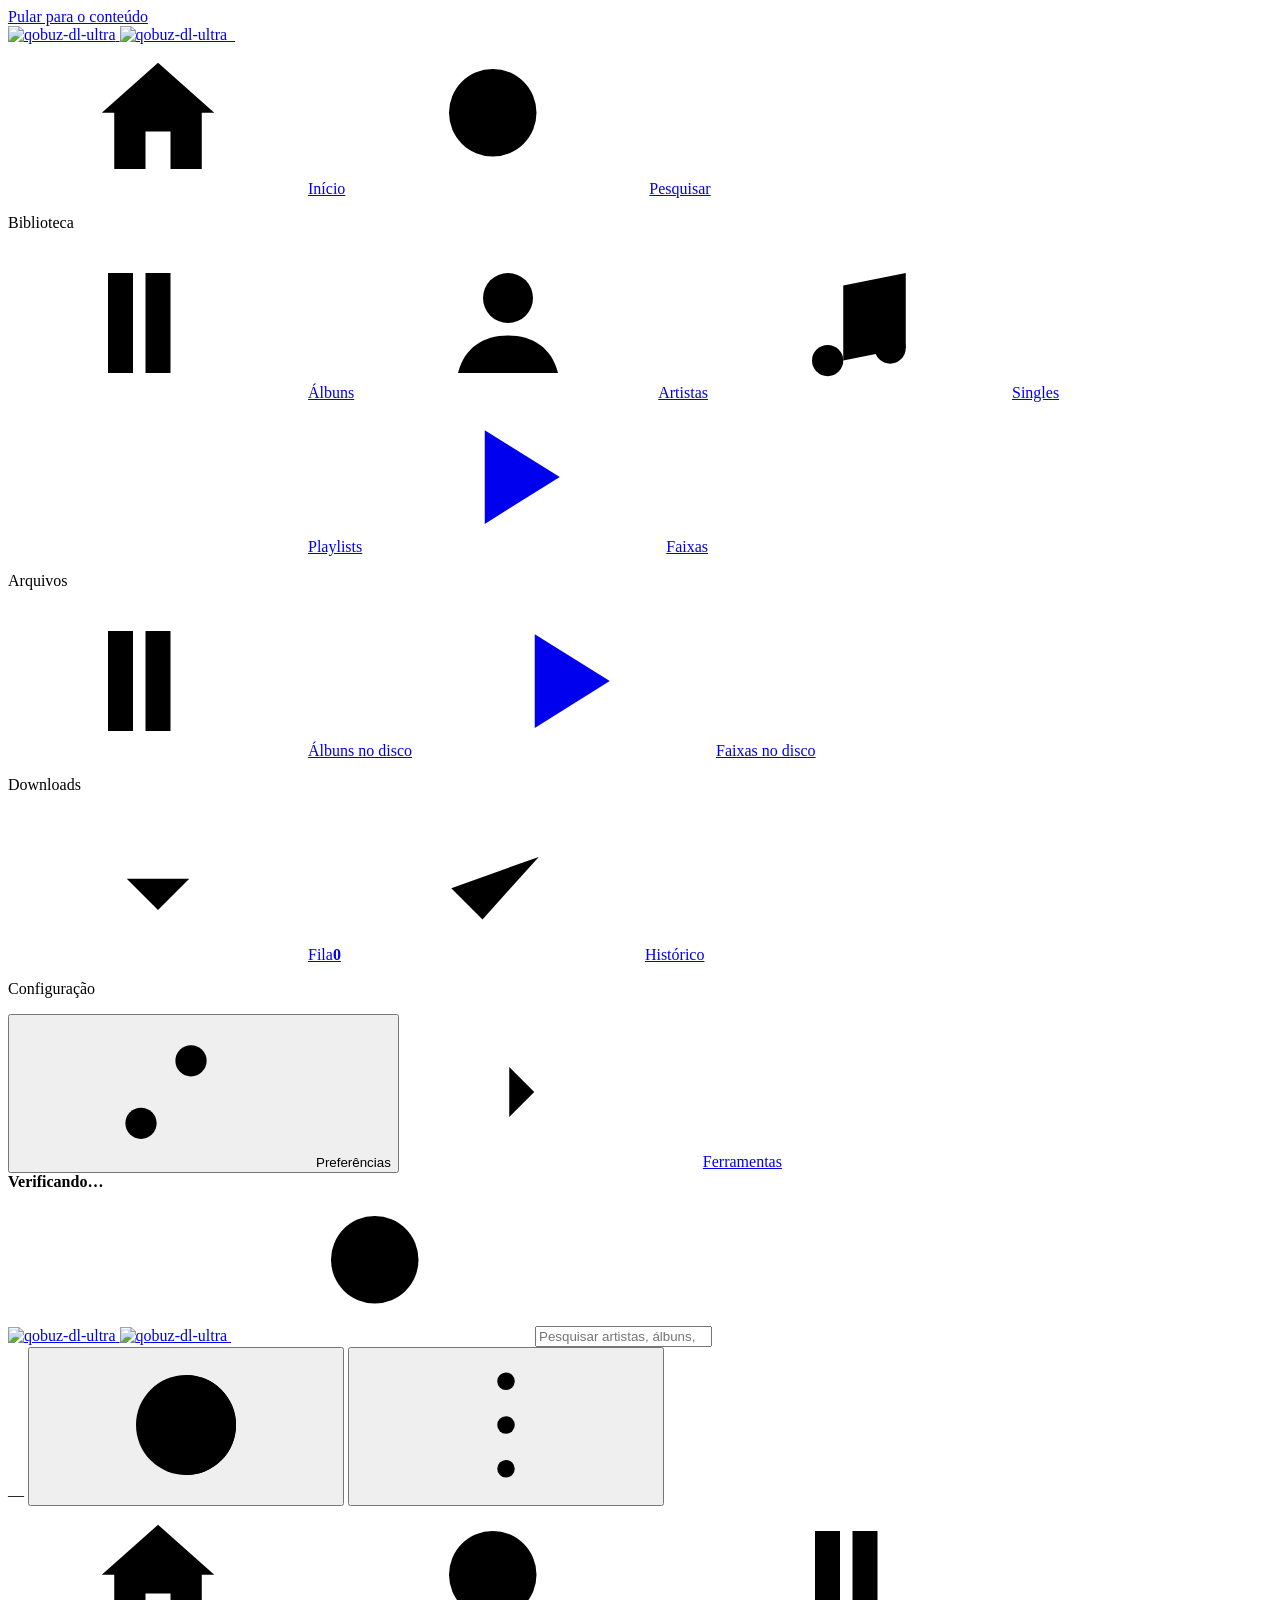
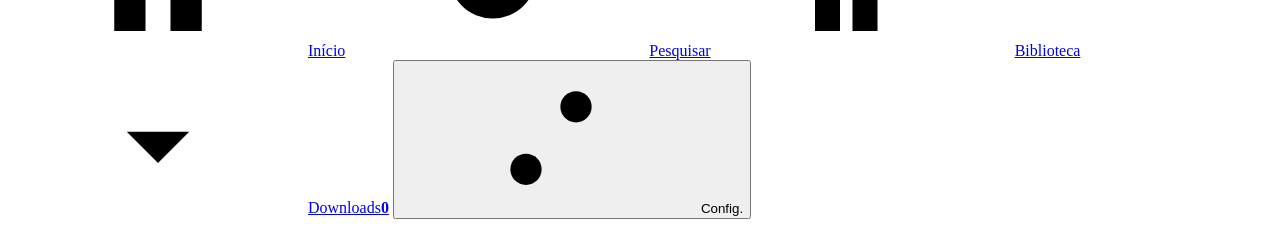
==== commit 5791c179: "update: update archives v2" ====
--- a/qobuz_dl/web_ui/index.html
+++ b/qobuz_dl/web_ui/index.html
@@ -66,11 +66,13 @@
       <symbol id="i-back" viewBox="0 0 24 24"><path d="M15 5l-7 7 7 7"/></symbol>
       <symbol id="i-music" viewBox="0 0 24 24"><path d="M9 18V6l10-2v12"/><circle cx="6.5" cy="18" r="2.5"/><circle cx="16.5" cy="16" r="2.5"/></symbol>
       <symbol id="i-contrast" viewBox="0 0 24 24"><circle cx="12" cy="12" r="8"/><path d="M12 4a8 8 0 010 16z" fill="currentColor"/></symbol>
+      <symbol id="i-lyrics" viewBox="0 0 24 24"><rect x="9" y="3" width="6" height="11" rx="3"/><path d="M6 11a6 6 0 0012 0M12 17v4"/></symbol>
       <symbol id="i-user" viewBox="0 0 24 24"><circle cx="12" cy="8" r="4"/><path d="M4 20c1-4 4-6 8-6s7 2 8 6"/></symbol>
     </defs>
   </svg>
 
   <a class="skip-link" href="#view">Pular para o conteúdo</a>
+  <div class="route-bar" id="route-bar" aria-hidden="true"><i></i></div>
 
   <div class="app" id="app">
     <!-- SIDEBAR (desktop e tablet) -->
@@ -95,6 +97,10 @@
         <a class="nav-item sub" href="#/library/singles" data-route="library" data-sub="singles" title="Singles"><svg class="ic"><use href="#i-music"/></svg><span>Singles</span></a>
         <a class="nav-item sub" href="#/library/playlists" data-route="library" data-sub="playlists" title="Playlists"><svg class="ic"><use href="#i-queue"/></svg><span>Playlists</span></a>
         <a class="nav-item sub" href="#/library/tracks" data-route="library" data-sub="tracks" title="Faixas"><svg class="ic"><use href="#i-play"/></svg><span>Faixas</span></a>
+
+        <p class="side-label">Arquivos</p>
+        <a class="nav-item sub" href="#/files/albums" data-route="files" data-sub="albums" title="Álbuns no disco"><svg class="ic"><use href="#i-library"/></svg><span>Álbuns no disco</span></a>
+        <a class="nav-item sub" href="#/files/tracks" data-route="files" data-sub="tracks" title="Faixas no disco"><svg class="ic"><use href="#i-play"/></svg><span>Faixas no disco</span></a>
 
         <p class="side-label">Downloads</p>
         <a class="nav-item sub" href="#/downloads/queue" data-route="downloads" data-sub="queue" title="Fila"><svg class="ic"><use href="#i-download"/></svg><span>Fila</span><b class="count" id="queue-count">0</b></a>
@@ -198,8 +204,8 @@
   <div class="player" id="player" hidden>
     <div class="player-bar" id="player-bar"><i id="player-bar-fill"></i></div>
     <button class="player-track" id="player-open" aria-label="Abrir tocando agora">
-      <span class="cover sm" id="player-cover"><svg class="ic"><use href="#i-music"/></svg></span>
-      <span class="player-copy"><b id="player-title">—</b><small id="player-artist">—</small></span>
+      <span class="cover md" id="player-cover"><svg class="ic"><use href="#i-music"/></svg></span>
+      <span class="player-copy"><b><span class="eq" id="player-eq"><i></i><i></i><i></i></span><span id="player-title">—</span></b><small id="player-artist">—</small></span>
     </button>
     <div class="player-controls">
       <button class="icon-btn hide-phone" id="previous-button" aria-label="Anterior"><svg class="ic"><use href="#i-prev"/></svg></button>
@@ -211,11 +217,12 @@
       <input type="range" id="progress-slider" min="0" max="1000" value="0" aria-label="Progresso da faixa">
       <span class="mono" id="total-time">0:00</span>
     </div>
-    <div class="player-extra hide-phone">
-      <span class="chip mono" id="player-quality">—</span>
-      <button class="icon-btn" id="volume-button" aria-label="Silenciar"><svg class="ic"><use href="#i-volume"/></svg></button>
-      <input type="range" id="volume-slider" class="volume" min="0" max="100" value="80" aria-label="Volume">
-      <button class="icon-btn" id="player-queue-open" aria-label="Fila"><svg class="ic"><use href="#i-queue"/></svg></button>
+    <div class="player-extra">
+      <span class="chip mono hide-phone" id="player-quality">—</span>
+      <button class="icon-btn hide-phone" id="volume-button" aria-label="Silenciar"><svg class="ic"><use href="#i-volume"/></svg></button>
+      <input type="range" id="volume-slider" class="volume hide-phone" min="0" max="100" value="80" aria-label="Volume">
+      <button class="icon-btn" id="player-lyrics-open" aria-label="Letras" title="Letras"><svg class="ic"><use href="#i-lyrics"/></svg></button>
+      <button class="icon-btn" id="player-queue-open" aria-label="Fila" title="Fila"><svg class="ic"><use href="#i-queue"/></svg></button>
     </div>
   </div>
   <audio id="audio-element" preload="none"></audio>
@@ -227,9 +234,9 @@
       <span class="label">Tocando agora</span>
       <span class="np-head-spacer"></span>
     </header>
-    <div class="np-body">
+    <div class="np-body" id="np-body">
       <div class="np-main">
-        <div class="cover xl" id="np-cover"><svg class="ic"><use href="#i-music"/></svg></div>
+        <div class="np-cover-wrap"><div class="cover xl" id="np-cover"><svg class="ic"><use href="#i-music"/></svg></div></div>
         <div class="np-meta">
           <h2 id="np-title">—</h2>
           <p id="np-artist">—</p>
@@ -248,15 +255,16 @@
           <button class="icon-btn lg" id="np-next" aria-label="Próxima"><svg class="ic"><use href="#i-next"/></svg></button>
           <button class="icon-btn" id="repeat-button" aria-label="Repetir" aria-pressed="false"><svg class="ic"><use href="#i-repeat"/></svg><em id="repeat-one" hidden>1</em></button>
         </div>
+        <div class="np-actions">
+          <button type="button" class="pill-btn" id="np-btn-lyrics" aria-pressed="false"><svg class="ic"><use href="#i-lyrics"/></svg>Letras</button>
+          <button type="button" class="pill-btn" id="np-btn-queue" aria-pressed="false"><svg class="ic"><use href="#i-queue"/></svg>Fila</button>
+        </div>
       </div>
-      <div class="np-side">
-        <div class="tabs" role="tablist">
-          <button class="tab active" role="tab" data-np-tab="queue">Fila</button>
-          <button class="tab" role="tab" data-np-tab="lyrics">Letras</button>
-        </div>
+      <aside class="np-panel" id="np-panel" hidden>
+        <header class="np-panel-head"><div class="np-switch" role="tablist"><button type="button" role="tab" data-np-switch="lyrics">Letras</button><button type="button" role="tab" data-np-switch="queue">Fila</button></div><button class="icon-btn" id="np-panel-close" aria-label="Fechar painel"><svg class="ic"><use href="#i-x"/></svg></button></header>
         <ol class="queue-list" id="np-queue"></ol>
         <div class="lyrics" id="np-lyrics" hidden></div>
-      </div>
+      </aside>
     </div>
   </section>
 
@@ -334,7 +342,11 @@
         <input id="settings-folder-format" type="text" placeholder="{release_type}/{album_artist} - {album_title} ({year})">
         <label class="label" for="settings-track-format">Padrão de nome da faixa</label>
         <input id="settings-track-format" type="text" placeholder="{track_number}. {track_title_base} {explicit}">
+        <h3 class="group-title">Opções avançadas</h3>
+        <p class="hint">Cada opção abaixo é uma chave do config.ini, lida e gravada diretamente nele.</p>
+        <div id="advanced-settings"></div>
         <p class="hint mono" id="config-footnote"></p>
+        <button class="btn ghost sm" id="reload-settings" type="button"><svg class="ic"><use href="#i-refresh"/></svg>Recarregar do config.ini</button>
       </div>
       <footer class="modal-foot">
         <button class="btn ghost" data-close-modal>Cancelar</button>
